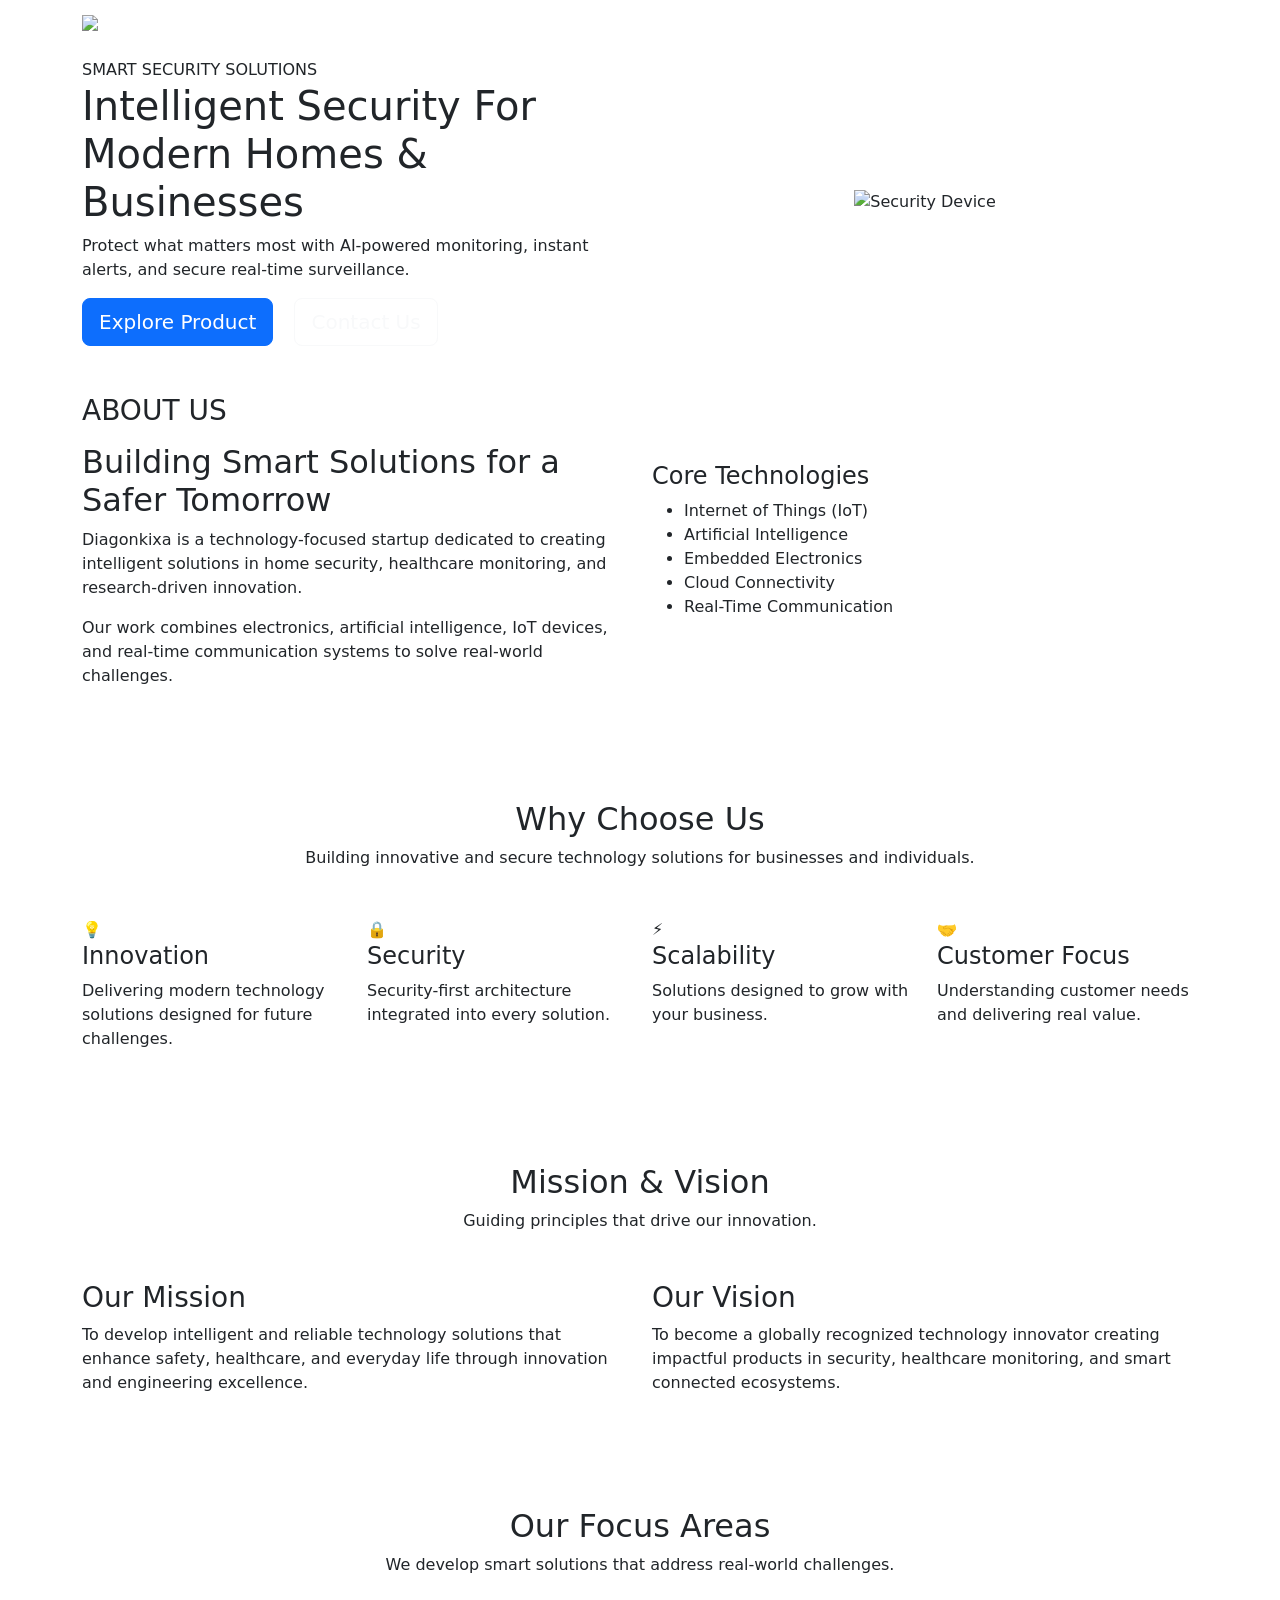
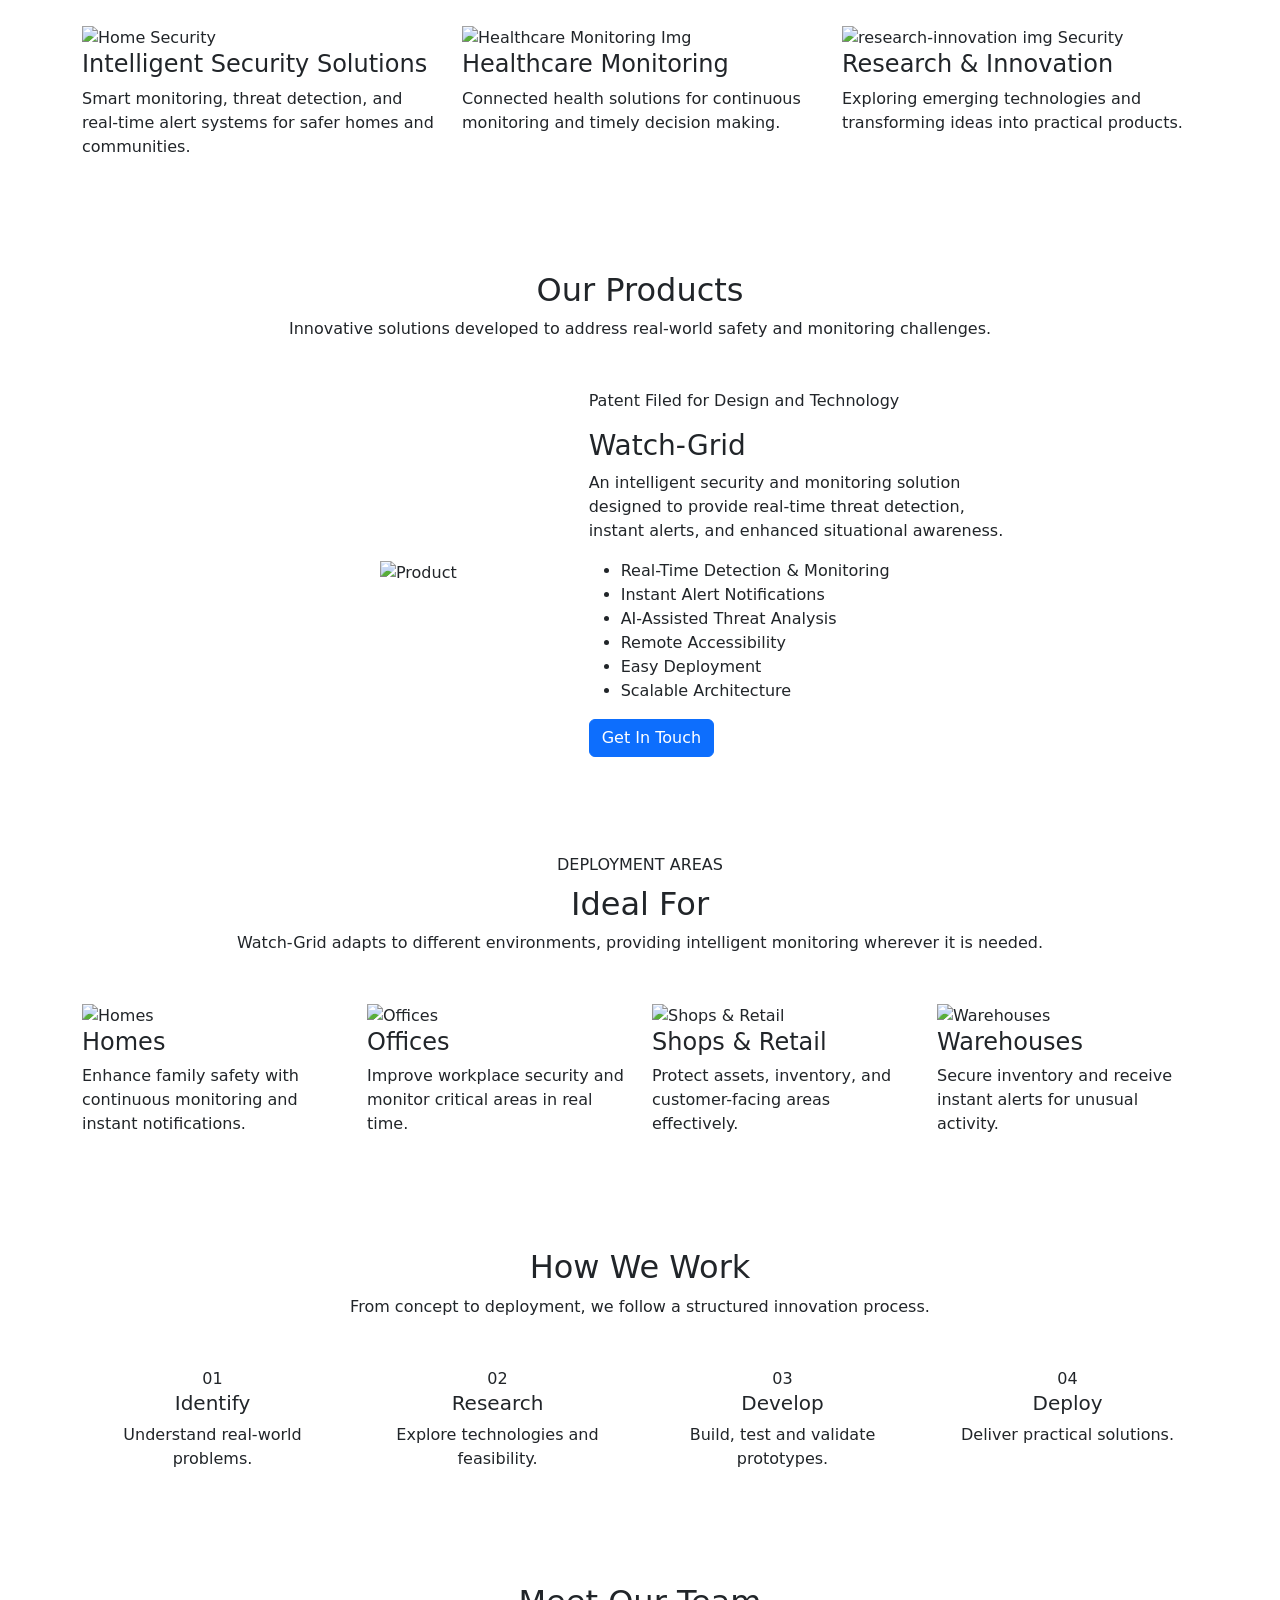
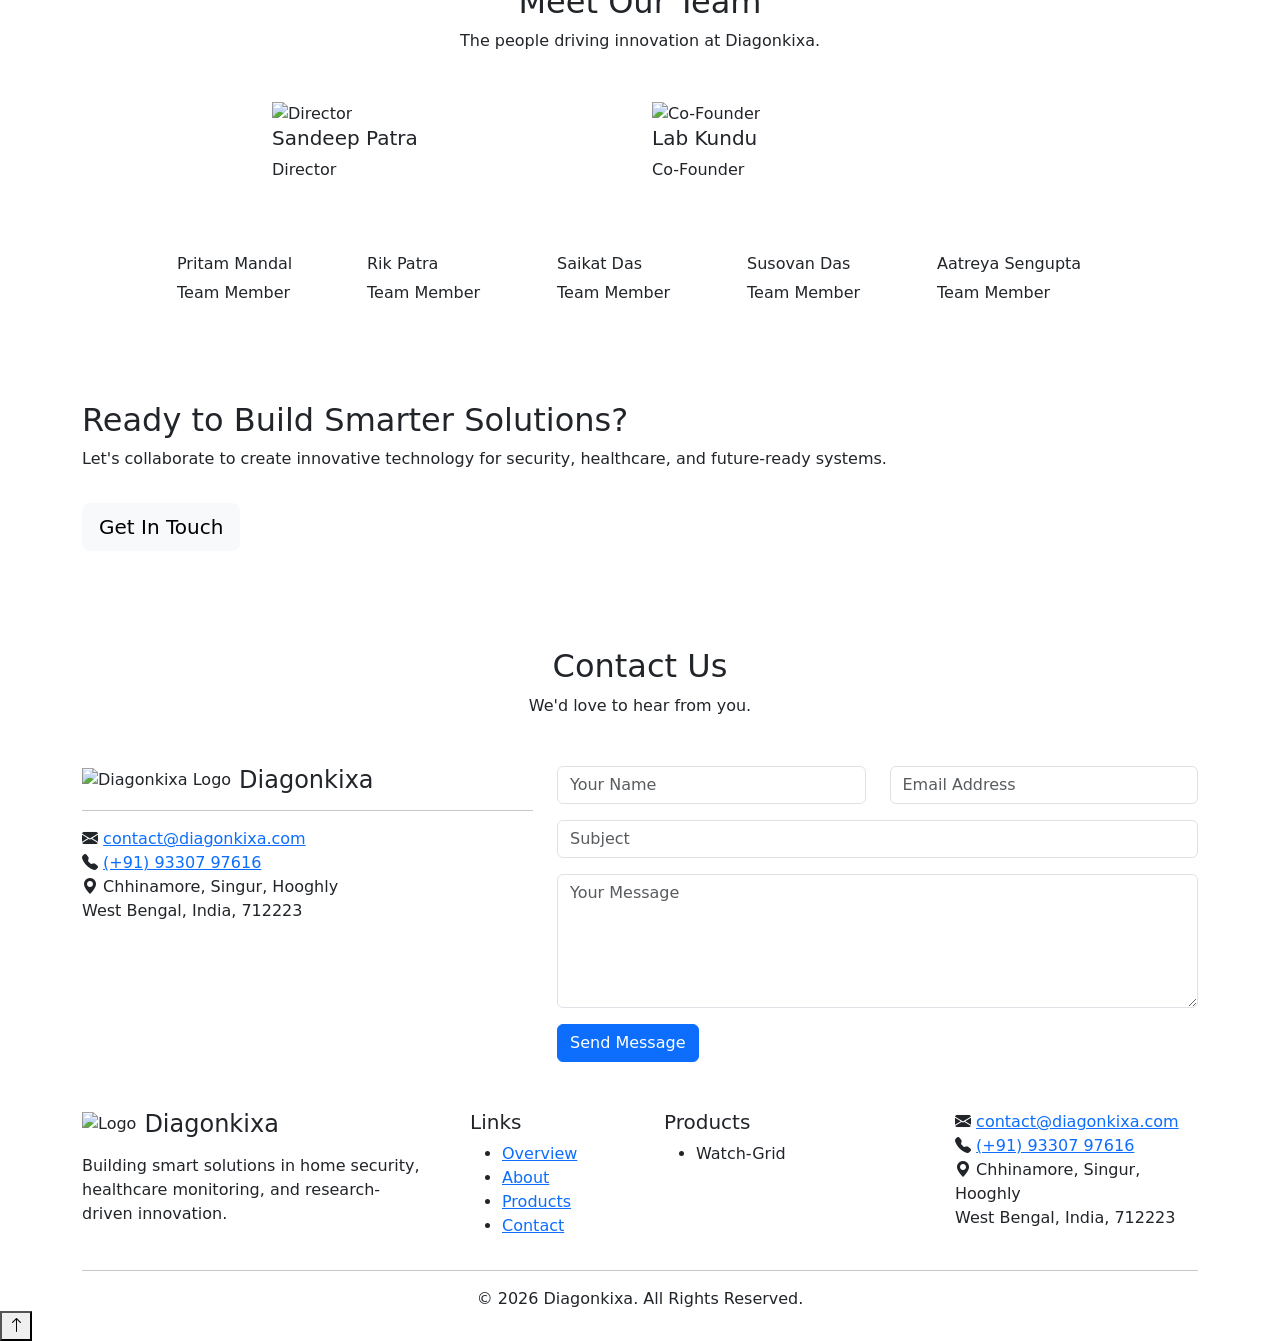
==== index.html @ 8d63cc84 "Add files via upload" ====
<!DOCTYPE html>
<html lang="en">
<head>
    <meta charset="UTF-8">
    <meta name="viewport" content="width=device-width, initial-scale=1.0">
    <title>Diagonkixa</title>
    <link rel="icon" type="image/png" href="/images/logo.png">

    <!-- Bootstrap -->
    <link href="https://cdn.jsdelivr.net/npm/bootstrap@5.3.8/dist/css/bootstrap.min.css" rel="stylesheet">
    
    <link href="https://fonts.googleapis.com/css2?family=Outfit:wght@500;700;800&display=swap" rel="stylesheet">

    <link rel="stylesheet"
      href="https://cdn.jsdelivr.net/npm/bootstrap-icons@1.11.3/font/bootstrap-icons.min.css">
    <!-- Custom CSS -->
    <link rel="stylesheet" href="css/style.css">
</head>
<body>

    <nav class="navbar navbar-expand-lg navbar-dark">
        <div class="container">

            <a class="navbar-brand d-flex align-items-center"
                href="#overview">

                <div class="logo-wrapper">

                    <img
                        src="images/logo.png"
                        alt="Diagonkixa Logo"
                        class="logo">

                </div>

                <h4 class="brand-logo mx-2 mb-0">
                    Diagonk<span class="brand-highlight">ixa</span>
                </h4>

            </a>

            <button
                class="navbar-toggler"
                type="button"
                data-bs-toggle="collapse"
                data-bs-target="#navbarNav">

                <span class="navbar-toggler-icon"></span>

            </button>

            <div class="collapse navbar-collapse" id="navbarNav">

                <ul class="navbar-nav ms-auto">

                    <li class="nav-item">
                        <a class="nav-link" href="#overview">Overview</a>
                    </li>

                    <li class="nav-item">
                        <a class="nav-link" href="#about">About Us</a>
                    </li>

                    <li class="nav-item">
                        <a class="nav-link" href="#products">Products</a>
                    </li>

                    <li class="nav-item">
                        <a class="nav-link" href="#contact-us">Contact</a>
                    </li>

                </ul>

            </div>

        </div>
    </nav>

    <section id="overview" class="hero-section">

        <div class="container">

            <div class="row align-items-center">

                <!-- Left Content -->

                <div class="col-lg-6">

                    <span class="hero-tag">
                        SMART SECURITY SOLUTIONS
                    </span>

                    <h1 class="hero-title">
                        Intelligent Security
                        For Modern Homes
                        & Businesses
                    </h1>

                    <p class="hero-description">
                        Protect what matters most with AI-powered
                        monitoring, instant alerts, and secure
                        real-time surveillance.
                    </p>

                    <div class="hero-buttons">

                        <a href="#products"
                        class="btn btn-primary btn-lg me-3">

                            Explore Product

                        </a>

                        <a href="#contact"
                        class="btn btn-outline-light btn-lg">
                            Contact Us
                        </a>

                    </div>

                </div>

                <!-- Right Content -->

                <div class="col-lg-6 text-center">

                    <img
                        src="images/hero-device.png"
                        alt="Security Device"
                        class="img-fluid hero-image">

                </div>

            </div>

        </div>

    </section>

    <section id="about" class="about-section py-5">

        <div class="container">

            <div class="row align-items-center">

                <div class="col-lg-6">

                    <h3 class="section-tag">
                        ABOUT US
                    </h3>

                    <h2 class="section-title mt-3">
                        Building Smart Solutions
                        for a Safer Tomorrow
                    </h2>

                    <p class="about-text">
                        Diagonkixa is a technology-focused startup
                        dedicated to creating intelligent solutions
                        in home security, healthcare monitoring,
                        and research-driven innovation.
                    </p>

                    <p class="about-text">
                        Our work combines electronics,
                        artificial intelligence,
                        IoT devices, and real-time communication
                        systems to solve real-world challenges.
                    </p>

                </div>

                <div class="col-lg-6">

                    <div class="about-card">

                        <h4>Core Technologies</h4>

                        <ul>

                            <li>Internet of Things (IoT)</li>

                            <li>Artificial Intelligence</li>

                            <li>Embedded Electronics</li>

                            <li>Cloud Connectivity</li>

                            <li>Real-Time Communication</li>

                        </ul>

                    </div>

                </div>

            </div>

        </div>

    </section>

    <section id="capabilities" class="features-section py-5">

        <div class="container">

            <div class="text-center mb-5">

                <h2 class="section-title">
                    Why Choose Us
                </h2>

                <p class="section-description">
                    Building innovative and secure technology solutions
                    for businesses and individuals.
                </p>

            </div>

            <div class="row g-4">

                <div class="col-md-6 col-lg-3">

                    <div class="feature-card">

                        <div class="feature-icon">
                            💡
                        </div>

                        <h4>Innovation</h4>

                        <p>
                            Delivering modern technology solutions
                            designed for future challenges.
                        </p>

                    </div>

                </div>

                <div class="col-md-6 col-lg-3">

                    <div class="feature-card">

                        <div class="feature-icon">
                            🔒
                        </div>

                        <h4>Security</h4>

                        <p>
                            Security-first architecture
                            integrated into every solution.
                        </p>

                    </div>

                </div>

                <div class="col-md-6 col-lg-3">

                    <div class="feature-card">

                        <div class="feature-icon">
                            ⚡
                        </div>

                        <h4>Scalability</h4>

                        <p>
                            Solutions designed to grow
                            with your business.
                        </p>

                    </div>

                </div>

                <div class="col-md-6 col-lg-3">

                    <div class="feature-card">

                        <div class="feature-icon">
                            🤝
                        </div>

                        <h4>Customer Focus</h4>

                        <p>
                            Understanding customer needs
                            and delivering real value.
                        </p>

                    </div>

                </div>

            </div>

        </div>

    </section>

    <section class="mission-section py-5">

        <div class="container">

            <div class="text-center mb-5">

                <h2 class="section-title">
                    Mission & Vision
                </h2>

                <p class="section-description">
                    Guiding principles that drive our innovation.
                </p>

            </div>

            <div class="row g-4">

                <!-- Mission -->

                <div class="col-lg-6">

                    <div class="mission-card">

                        <h3>Our Mission</h3>

                        <p>
                            To develop intelligent and reliable
                            technology solutions that enhance
                            safety, healthcare, and everyday life
                            through innovation and engineering
                            excellence.
                        </p>

                    </div>

                </div>

                <!-- Vision -->

                <div class="col-lg-6">

                    <div class="vision-card">

                        <h3>Our Vision</h3>

                        <p>
                            To become a globally recognized
                            technology innovator creating
                            impactful products in security,
                            healthcare monitoring, and smart
                            connected ecosystems.
                        </p>

                    </div>

                </div>

            </div>

        </div>

    </section>

    <section class="focus-section py-5">

        <div class="container">

            <div class="text-center mb-5">

                <h2 class="section-title">
                    Our Focus Areas
                </h2>

                <p class="section-description">
                    We develop smart solutions that address
                    real-world challenges.
                </p>

            </div>

            <div class="row g-4">

                <div class="col-md-4">

                    <div class="focus-card">

                        <img
                            src="images/focus/home-security.jpg"
                            alt="Home Security"
                            class="focus-image">

                        <h4>Intelligent Security Solutions</h4>

                        <p>
                            Smart monitoring, threat detection,
                            and real-time alert systems for
                            safer homes and communities.
                        </p>

                    </div>

                </div>

                <div class="col-md-4">

                    <div class="focus-card">

                        <img
                            src="images/focus/healthcare-monitoring.jpg"
                            alt="Healthcare Monitoring Img"
                            class="focus-image">

                        <h4>Healthcare Monitoring</h4>

                        <p>
                            Connected health solutions for
                            continuous monitoring and timely
                            decision making.
                        </p>

                    </div>

                </div>

                <div class="col-md-4">

                    <div class="focus-card">

                        <img
                            src="images/focus/research-innovation.jpg"
                            alt="research-innovation img Security"
                            class="focus-image">

                        <h4>Research & Innovation</h4>

                        <p>
                            Exploring emerging technologies
                            and transforming ideas into
                            practical products.
                        </p>

                    </div>

                </div>

            </div>

        </div>

    </section>

    <section id="products" class="products-section py-5">

        <div class="container">

            <div class="text-center mb-5">

                <h2 class="section-title">
                    Our Products
                </h2>

                <p class="section-description">
                    Innovative solutions developed to address
                    real-world safety and monitoring challenges.
                </p>

            </div>

            <div class="row justify-content-center">

                <div class="col-lg-8">

                    <div class="product-card">

                        <div class="row align-items-center">

                            <div class="col-md-5 text-center">

                                <img
                                    src="images/hero-device.png"
                                    class="img-fluid product-image"
                                    alt="Product">

                            </div>

                            <div class="col-md-7">

                                <span class="product-badge">
                                    Patent Filed for Design and Technology 
                                </span>

                                <h3 class="mt-3">
                                    Watch-Grid
                                </h3>

                                <p>
                                    An intelligent security and monitoring
                                    solution designed to provide real-time
                                    threat detection, instant alerts, and
                                    enhanced situational awareness.
                                </p>

                                <ul class="product-features">
                    
                                    <li>Real-Time Detection & Monitoring</li>
                    
                                    <li>Instant Alert Notifications</li>
                    
                                    <li>AI-Assisted Threat Analysis</li>
                    
                                    <li>Remote Accessibility</li>
                    
                                    <li>Easy Deployment</li>
                    
                                    <li>Scalable Architecture</li>
                    
                                </ul>

                                 <a href="#contact-us"
                                    class="btn btn-primary">
                                    Get In Touch
                                </a>

                            </div>

                        </div>

                    </div>

                </div>

            </div>


        </div>

    </section>

    <section id="ideal-for" class="ideal-section py-5">

        <div class="container">

            <div class="text-center mb-5">

                <span class="section-tag">
                    DEPLOYMENT AREAS
                </span>

                <h2 class="section-title mt-2">
                    Ideal For
                </h2>

                <p class="section-description">
                    Watch-Grid adapts to different environments,
                    providing intelligent monitoring wherever it is needed.
                </p>

            </div>

            <div class="row g-4">

                <div class="col-md-6 col-lg-3">

                    <div class="ideal-card">

                        <img
                            src="images/ideal/home.jpg"
                            alt="Homes"
                            class="ideal-image">

                        <h4>Homes</h4>

                        <p>
                            Enhance family safety with
                            continuous monitoring and
                            instant notifications.
                        </p>

                    </div>

                </div>

                <div class="col-md-6 col-lg-3">

                    <div class="ideal-card">

                         <img
                            src="images/ideal/office.jpg"
                            alt="Offices"
                            class="ideal-image">

                        <h4>Offices</h4>

                        <p>
                            Improve workplace security
                            and monitor critical areas
                            in real time.
                        </p>

                    </div>

                </div>

                <div class="col-md-6 col-lg-3">

                    <div class="ideal-card">

                         <img
                            src="images/ideal/shop-retail.jpg"
                            alt="Shops & Retail"
                            class="ideal-image">

                        <h4>Shops & Retail</h4>

                        <p>
                            Protect assets, inventory,
                            and customer-facing areas
                            effectively.
                        </p>

                    </div>

                </div>

                <div class="col-md-6 col-lg-3">

                    <div class="ideal-card">

                         <img
                            src="images/ideal/warehouse.jpg"
                            alt="Warehouses"
                            class="ideal-image">

                        <h4>Warehouses</h4>

                        <p>
                            Secure inventory and receive
                            instant alerts for unusual
                            activity.
                        </p>

                    </div>

                </div>

            </div>

        </div>

    </section>

    <section id="workflow" class="workflow-section py-5">

        <div class="container">

            <div class="text-center mb-5">

                <h2 class="section-title">
                    How We Work
                </h2>

                <p class="section-description">
                    From concept to deployment,
                    we follow a structured innovation process.
                </p>

            </div>

            <div class="row text-center g-4">

                <div class="col-md-3">

                    <div class="step-card">

                        <div class="step-number">
                            01
                        </div>

                        <h5>Identify</h5>

                        <p>
                            Understand real-world problems.
                        </p>

                    </div>

                </div>

                <div class="col-md-3">

                    <div class="step-card">

                        <div class="step-number">
                            02
                        </div>

                        <h5>Research</h5>

                        <p>
                            Explore technologies and feasibility.
                        </p>

                    </div>

                </div>

                <div class="col-md-3">

                    <div class="step-card">

                        <div class="step-number">
                            03
                        </div>

                        <h5>Develop</h5>

                        <p>
                            Build, test and validate prototypes.
                        </p>

                    </div>

                </div>

                <div class="col-md-3">

                    <div class="step-card">

                        <div class="step-number">
                            04
                        </div>

                        <h5>Deploy</h5>

                        <p>
                            Deliver practical solutions.
                        </p>

                    </div>

                </div>

            </div>

        </div>

    </section>

    <section id="contact" class="team-section py-5">

        <div class="container">

            <div class="text-center mb-5">

                <h2 class="section-title">
                    Meet Our Team
                </h2>

                <p class="section-description">
                    The people driving innovation at
                    Diagonkixa.
                </p>

            </div>

            <!-- Leadership -->

            <div class="row justify-content-center g-4 mb-5">

                <div class="col-md-6 col-lg-4">

                    <div class="team-card leadership">

                        <img src="images/team/director.jpg"
                            class="team-image"
                            alt="Director">

                        <h5>Sandeep Patra</h5>

                        <span class="team-role">
                            Director
                        </span>

                    </div>

                </div>

                <div class="col-md-6 col-lg-4">

                    <div class="team-card leadership">

                        <img src="images/team/cofounder.jpg"
                            class="team-image"
                            alt="Co-Founder">

                        <h5>Lab Kundu</h5>

                        <span class="team-role">
                            Co-Founder
                        </span>

                    </div>

                </div>

                <!-- <div class="col-md-6 col-lg-4">

                    <div class="team-card leadership">

                        <img src="images/team/advisor.jpg"
                            class="team-image"
                            alt="Advisor">

                        <h5>Dr. Ashis Kumar Dhara</h5>

                        <span class="team-role">
                            Advisor
                        </span>

                    </div>

                </div> -->

            </div>

            <!-- Team Members -->

            <div class="row g-4 justify-content-center">

                <div class="col-6 col-md-4 col-lg-2">
                    <div class="team-card">
                        <img src="images/team/member1.jpg"
                            class="team-image"
                            alt="">
                        <h6>Pritam Mandal</h6>
                        <span class="team-role">
                            Team Member
                        </span>
                    </div>
                </div>

                <div class="col-6 col-md-4 col-lg-2">
                    <div class="team-card">
                        <img src="images/team/member2.jpg"
                            class="team-image"
                            alt="">
                        <h6>Rik Patra</h6>
                        <span class="team-role">
                            Team Member
                        </span>
                    </div>
                </div>

                <div class="col-6 col-md-4 col-lg-2">
                    <div class="team-card">
                        <img src="images/team/member3.jpg"
                            class="team-image"
                            alt="">
                        <h6>Saikat Das</h6>
                        <span class="team-role">
                            Team Member
                        </span>
                    </div>
                </div>

                <div class="col-6 col-md-4 col-lg-2">
                    <div class="team-card">
                        <img src="images/team/member4.jpg"
                            class="team-image"
                            alt="">
                        <h6>Susovan Das</h6>
                        <span class="team-role">
                            Team Member
                        </span>
                    </div>
                </div>

                <div class="col-6 col-md-4 col-lg-2">
                    <div class="team-card">
                        <img src="images/team/member5.jpg"
                            class="team-image"
                            alt="">
                        <h6>Aatreya Sengupta</h6>
                        <span class="team-role">
                            Team Member
                        </span>
                    </div>
                </div>

            </div>

        </div>

    </section>

    <section class="cta-section py-5">

        <div class="container">

            <div class="cta-box">

                <h2>
                    Ready to Build Smarter Solutions?
                </h2>

                <p>
                    Let's collaborate to create innovative
                    technology for security, healthcare,
                    and future-ready systems.
                </p>

                <a href="#contact-us"
                class="btn btn-light btn-lg mt-3">

                    Get In Touch

                </a>

            </div>

        </div>

    </section>

    <section id="contact-us" class="contact-section py-5">

        <div class="container">

            <div class="text-center mb-5">

                <h2 class="section-title">
                    Contact Us
                </h2>

                <p class="section-description">
                    We'd love to hear from you.
                </p>

            </div>

            <div class="row g-4">

                <!-- Contact Info -->

                <div class="col-lg-5">

                    <div class="contact-card">
                        <div class="navbar-brand d-flex align-items-center">
                            <div class="logo-wrapper">
                                <img
                                    src="images/logo.png"
                                    alt="Diagonkixa Logo"
                                    class="logo"> 
                            </div>
                            <h4 class="brand-logo mx-2 mb-0">
                                Diagonk<span class="brand-highlight">ixa</span>
                            </h4>
                        
                        </div>

                        <hr>

                       <div class="contact-item">
                            <i class="bi bi-envelope-fill"></i>
                            <span>
                                <a href="mailto:contact@diagonkixa.com">
                                    contact@diagonkixa.com
                                </a>
                            </span>
                        </div>

                        <div class="contact-item">
                            <i class="bi bi-telephone-fill"></i>
                            <span>
                                <a href="tel:+919330797616">
                                    (+91) 93307 97616
                                </a>
                            </span>
                        </div>

                        <div class="contact-item">
                            <i class="bi bi-geo-alt-fill"></i>
                            <span>
                                Chhinamore, Singur, Hooghly<br>
                                West Bengal, India, 712223
                            </span>
                        </div>

                    </div>

                </div>

                <!-- Contact Form -->

                <div class="col-lg-7">

                    <div class="contact-card">

                        <form action="https://api.web3forms.com/submit" method="POST">
                            <input type="hidden" name="access_key" value="e351c9cd-4431-4731-ba60-d21269a68922">
                            <div class="row">

                                <div class="col-md-6 mb-3">

                                    <input
                                        type="text"
                                        class="form-control"
                                        placeholder="Your Name"
                                        name="name">
                                        

                                </div>

                                <div class="col-md-6 mb-3">

                                    <input
                                        type="email"
                                        class="form-control"
                                        placeholder="Email Address"
                                        name="email">

                                </div>

                            </div>

                            <div class="mb-3">

                                <input
                                    type="text"
                                    class="form-control"
                                    placeholder="Subject"
                                    name="subject">

                            </div>

                            <div class="mb-3">

                                <textarea
                                    rows="5"
                                    class="form-control"
                                    placeholder="Your Message"
                                    name="message"></textarea>

                            </div>

                            <button
                                class="btn btn-primary"
                                type="submit">

                                Send Message

                            </button>

                        </form>

                    </div>

                </div>

            </div>

        </div>

    </section>

    <footer class="footer">

        <div class="container">

            <div class="row gy-4 gx-5">

                <!-- Company -->

                <div class="col-lg-4">

                    <div class="d-flex align-items-center mb-3">

                        <div class="logo-wrapper">

                            <img src="images/logo.png"
                                class="logo"
                                alt="Logo">

                        </div>

                        <h4 class="brand-logo mx-2 mb-0">
                            Diagonk<span class="brand-highlight">ixa</span>
                        </h4>

                    </div>

                    <p>
                        Building smart solutions in
                        home security, healthcare
                        monitoring, and research-driven
                        innovation.
                    </p>

                </div>

                <!-- Quick Links -->

                <div class="col-6 col-md-4 col-lg-2">

                    <h5>Links</h5>

                    <ul class="footer-links">

                        <li><a href="#overview">Overview</a></li>
                        <li><a href="#about">About</a></li>
                        <li><a href="#products">Products</a></li>
                        <li><a href="#contact-us">Contact</a></li>

                    </ul>

                </div>

                <!-- Product -->

                <div class="col-6 col-md-4 col-lg-3">

                    <h5>Products</h5>

                    <ul class="footer-links">

                        <li>Watch-Grid</li>

                    </ul>

                </div>

                <!-- Contact -->

                <div class="col-md-4 col-lg-3">

                    <div class="contact-item">
                        <i class="bi bi-envelope-fill"></i>
                        <span>
                            <a href="mailto:contact@diagonkixa.com">
                                contact@diagonkixa.com
                            </a>
                        </span>
                    </div>

                    <div class="contact-item">
                        <i class="bi bi-telephone-fill"></i>
                        <span>
                            <a href="tel:+919330797616">
                                (+91) 93307 97616
                            </a>
                        </span>
                    </div>

                    <div class="contact-item">
                        <i class="bi bi-geo-alt-fill"></i>
                        <span>
                            Chhinamore, Singur, Hooghly<br>
                            West Bengal, India, 712223
                        </span>
                    </div>

                </div>

            </div>

            <hr class="footer-divider">

            <div class="text-center">

                <p class="mb-0">
                    © 2026 Diagonkixa. All Rights Reserved.
                </p>

            </div>

        </div>

    </footer>

    <button id="backToTop" class="back-to-top">

        <i class="bi bi-arrow-up"></i>

    </button>


    <!-- Bootstrap JS -->
    <script src="https://cdn.jsdelivr.net/npm/bootstrap@5.3.8/dist/js/bootstrap.bundle.min.js"></script>

    <!-- Custom JS -->
    <script src="js/script.js"></script>

</body>
</html>
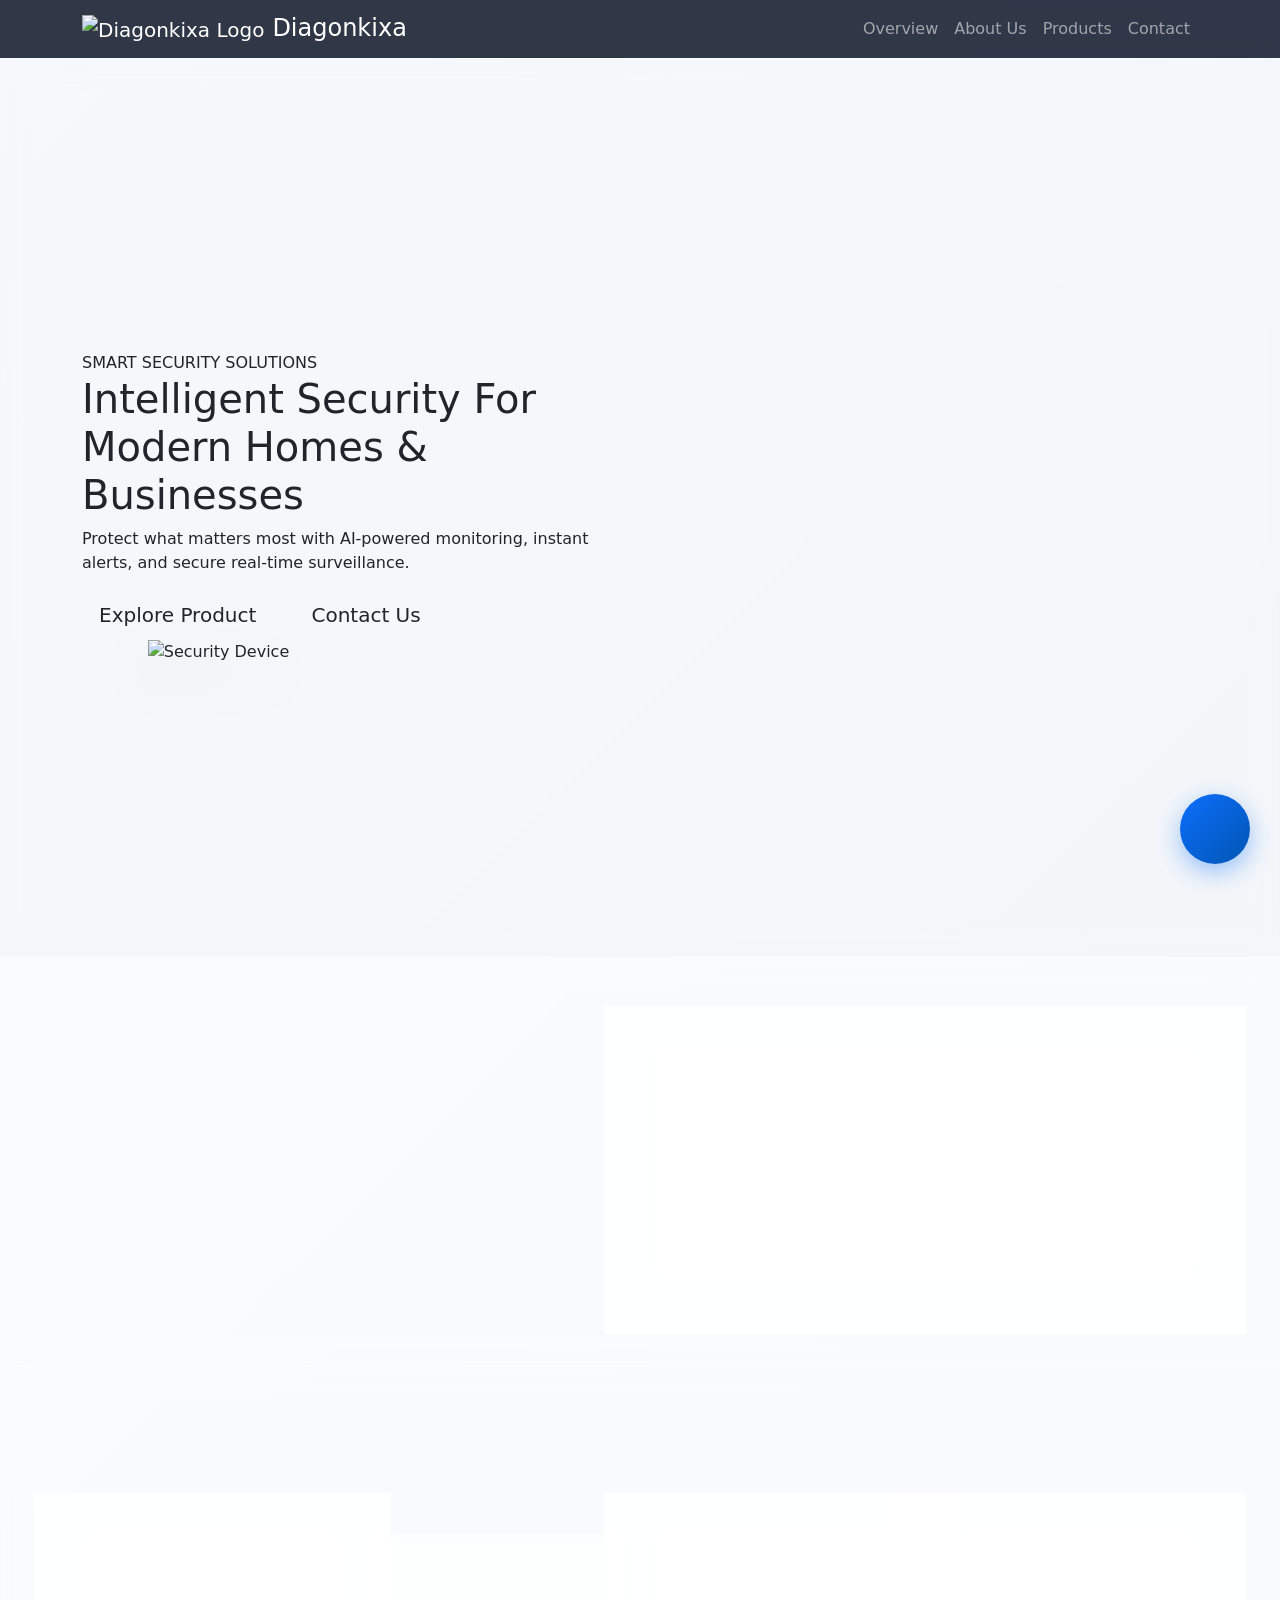
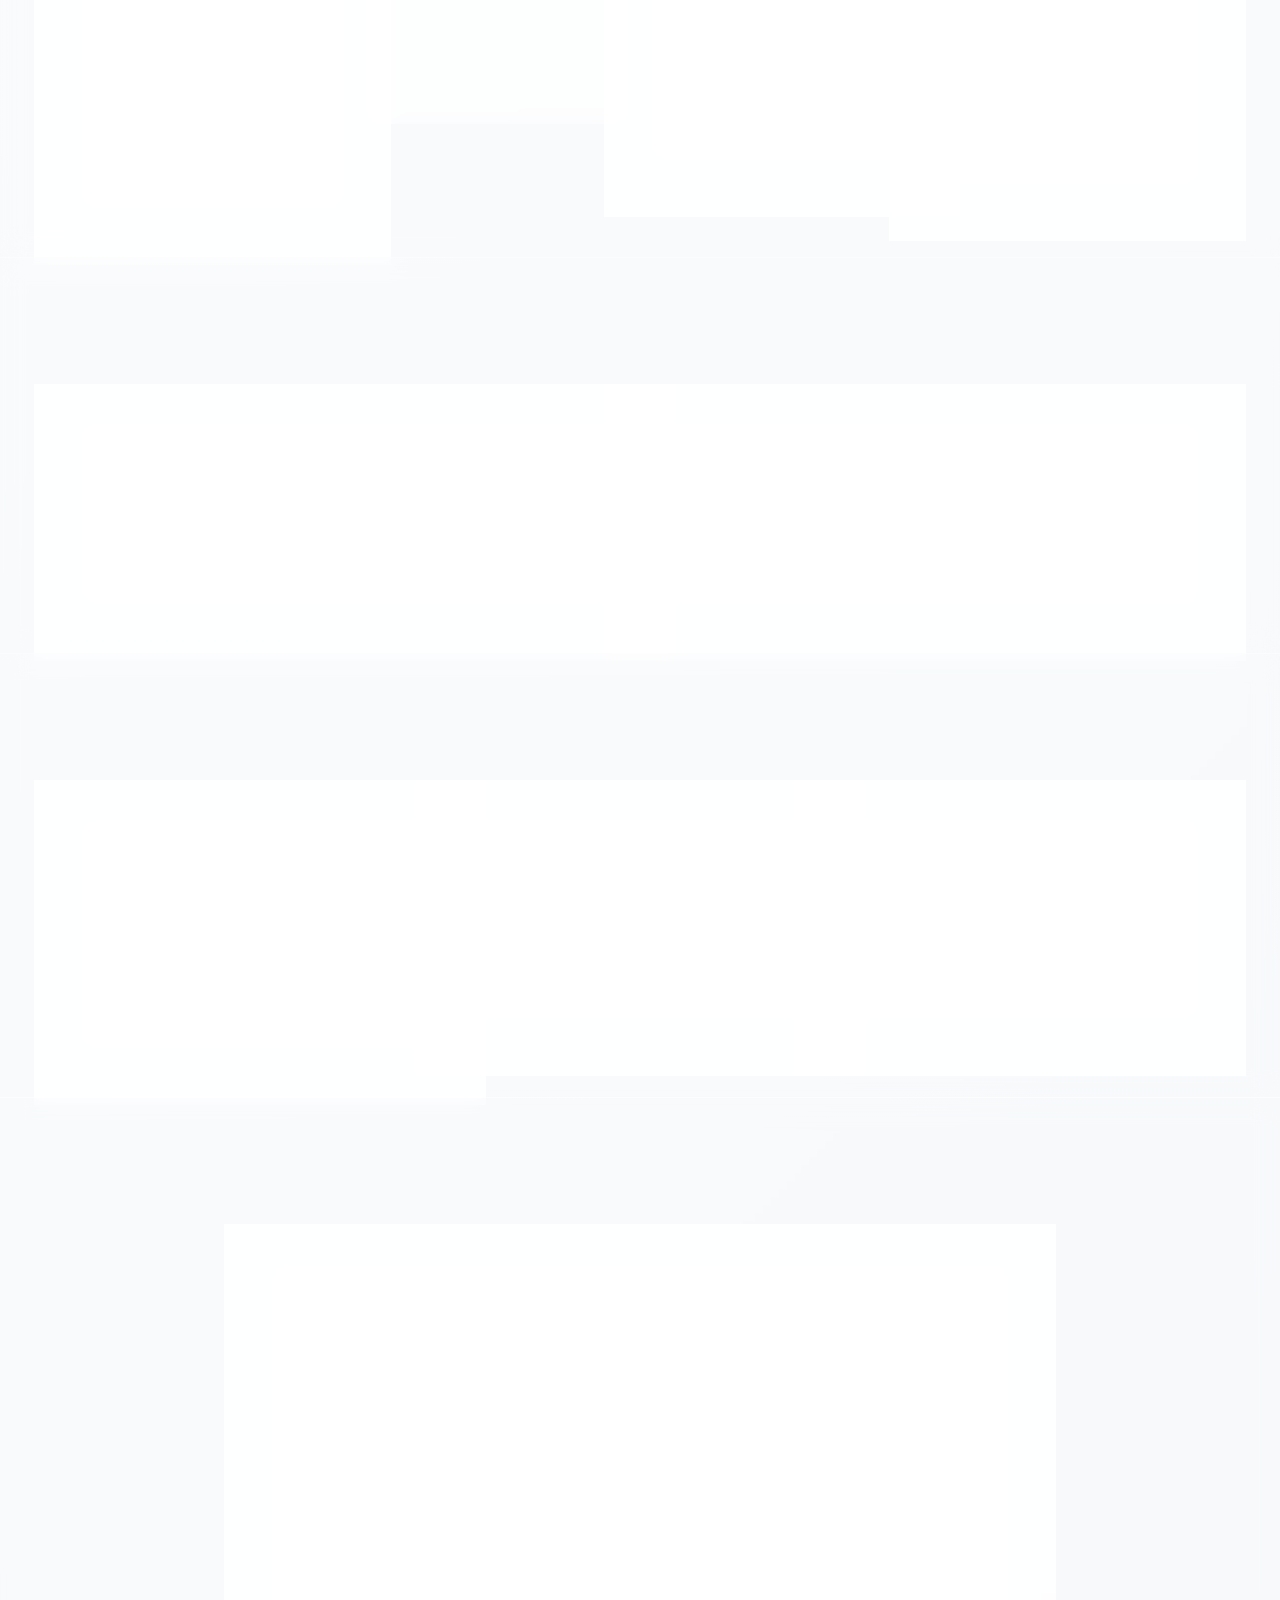
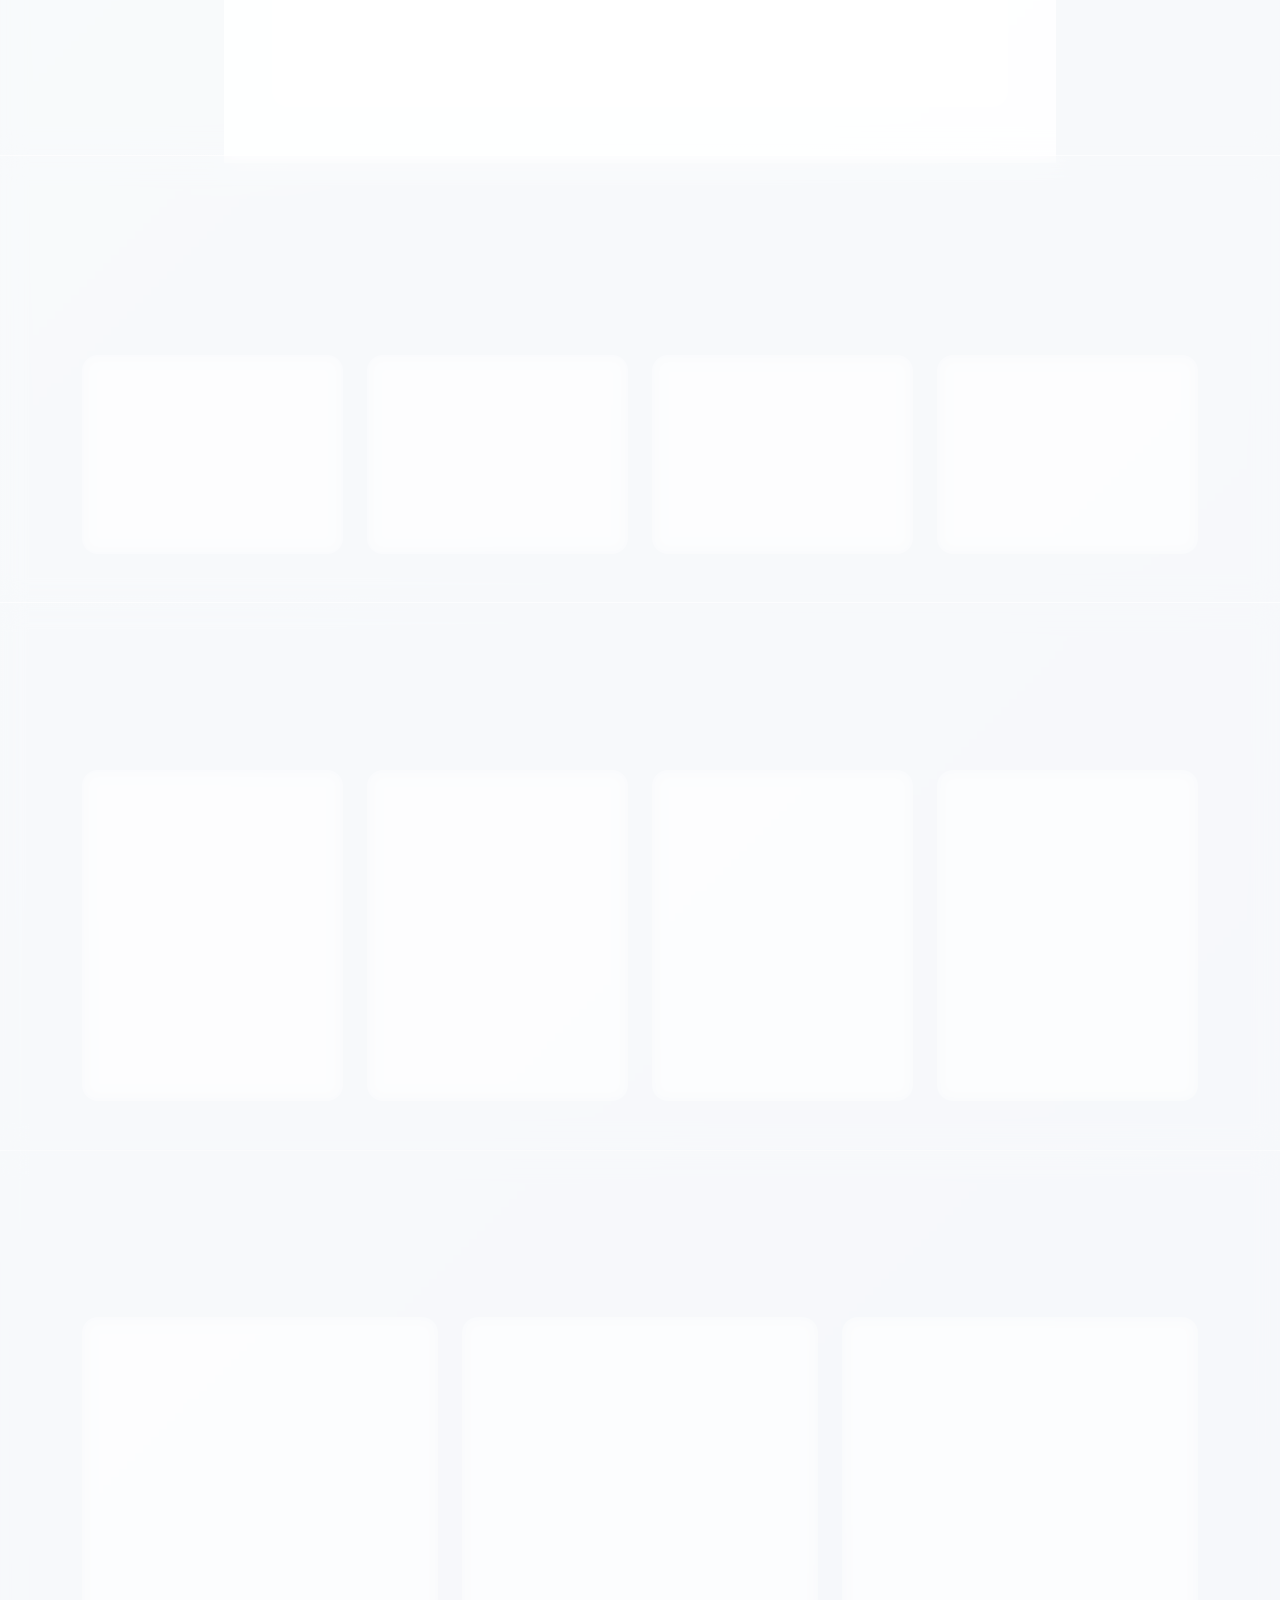
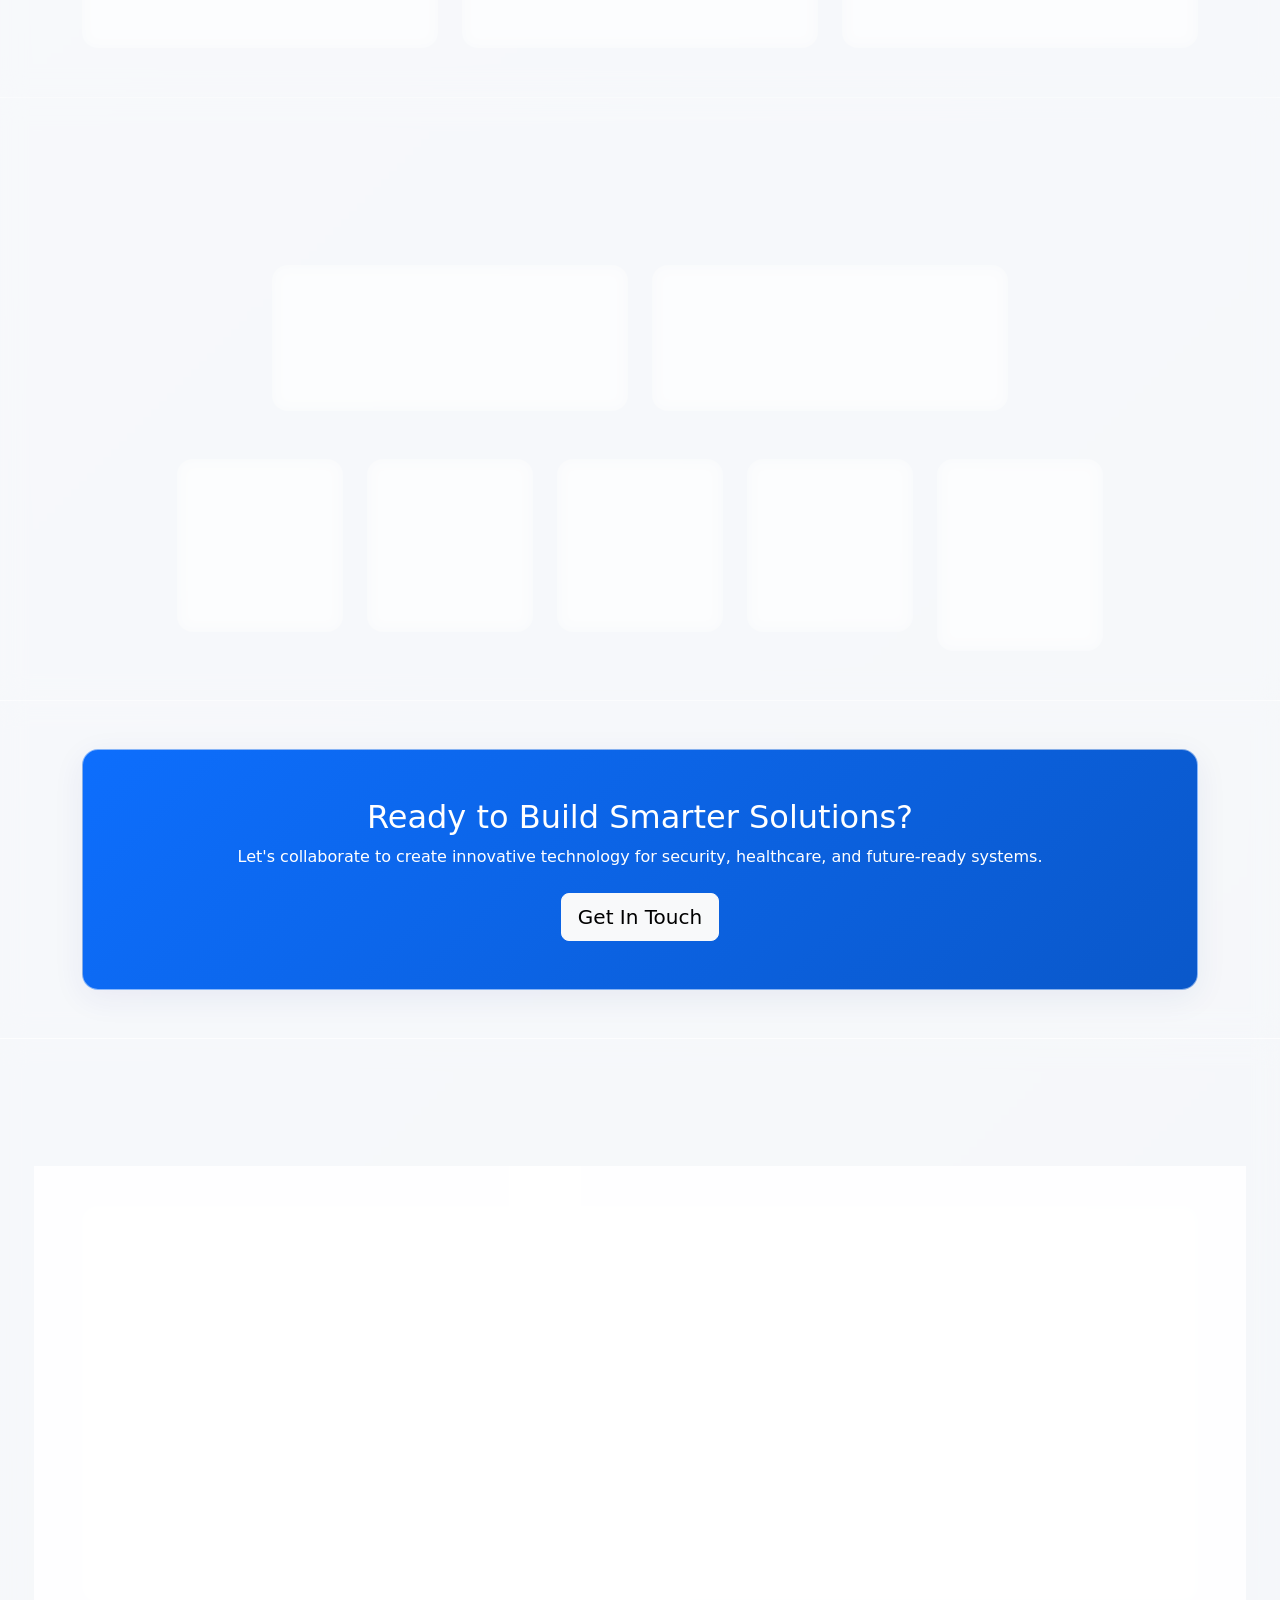
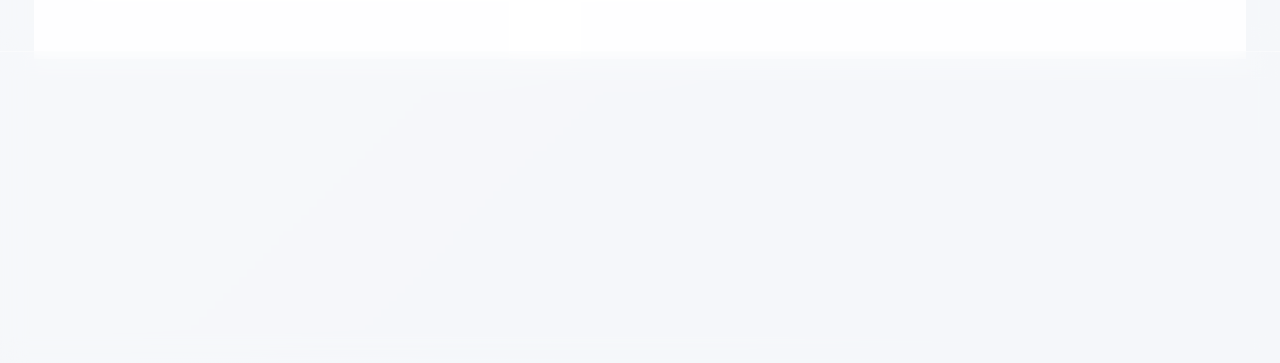
==== commit e3ef37fd: "Update print statement from 'Hello' to 'Goodbye'" ====
--- a/index.html
+++ b/index.html
@@ -7,30 +7,392 @@
     <link rel="icon" type="image/png" href="/images/logo.png">
 
     <!-- Bootstrap -->
-    <link href="https://cdn.jsdelivr.net/npm/bootstrap@5.3.8/dist/css/bootstrap.min.css" rel="stylesheet">
+    <link href="https://cdn.jsdelivr.net/npm/bootstrap@5.3.3/dist/css/bootstrap.min.css" rel="stylesheet">
+    <link href="https://fonts.googleapis.com/css2?family=Outfit:wght@500;700;800&display=swap" rel="stylesheet">
+    <link rel="stylesheet" href="https://cdn.jsdelivr.net/npm/bootstrap-icons@1.11.3/font/bootstrap-icons.min.css">
     
-    <link href="https://fonts.googleapis.com/css2?family=Outfit:wght@500;700;800&display=swap" rel="stylesheet">
-
-    <link rel="stylesheet"
-      href="https://cdn.jsdelivr.net/npm/bootstrap-icons@1.11.3/font/bootstrap-icons.min.css">
+    <!-- Three.js for 3D Background Robot -->
+    <script src="https://cdnjs.cloudflare.com/ajax/libs/three.js/r128/three.min.js"></script>
+
     <!-- Custom CSS -->
-    <link rel="stylesheet" href="css/style.css">
+    <link rel="stylesheet" href="css/style2.css">
+
+    <!-- Background Robot & Glassmorphism Styles -->
+    <style>
+        body {
+            background: linear-gradient(135deg, #f0f4f8 0%, #e2e8f0 100%);
+            overflow-x: hidden;
+            position: relative;
+        }
+
+        #bg-robot-canvas {
+            position: fixed;
+            top: 0;
+            left: 0;
+            width: 100vw;
+            height: 100vh;
+            z-index: 0;
+            pointer-events: none;
+        }
+
+        section, .footer {
+            position: relative;
+            z-index: 1;
+            background: rgba(255, 255, 255, 0.65);
+            backdrop-filter: blur(12px);
+            -webkit-backdrop-filter: blur(12px);
+            border-top: 1px solid rgba(255, 255, 255, 0.3);
+            border-bottom: 1px solid rgba(255, 255, 255, 0.3);
+        }
+
+        .hero-section {
+            background: rgba(255, 255, 255, 0.4);
+            min-height: 100vh;
+            display: flex;
+            align-items: center;
+        }
+
+        .about-card, .feature-card, .mission-card, .vision-card, 
+        .focus-card, .product-card, .ideal-card, .step-card, 
+        .team-card, .contact-card, .cta-box {
+            background: rgba(255, 255, 255, 0.85);
+            backdrop-filter: blur(8px);
+            border: 1px solid rgba(255, 255, 255, 0.5);
+            box-shadow: 0 8px 32px rgba(31, 38, 135, 0.07);
+            transition: transform 0.3s ease, box-shadow 0.3s ease;
+        }
+
+        .feature-card:hover, .ideal-card:hover, .team-card:hover {
+            transform: translateY(-5px);
+            box-shadow: 0 12px 40px rgba(13, 110, 253, 0.15);
+        }
+
+        .navbar {
+            background: rgba(15, 23, 42, 0.85) !important;
+            backdrop-filter: blur(10px);
+            position: relative;
+            z-index: 10;
+        }
+
+        .back-to-top {
+            position: fixed;
+            bottom: 30px;
+            left: 30px;
+            z-index: 100;
+            width: 50px;
+            height: 50px;
+            border-radius: 50%;
+            background: #0d6efd;
+            color: white;
+            border: none;
+            display: flex;
+            align-items: center;
+            justify-content: center;
+            font-size: 20px;
+            cursor: pointer;
+            box-shadow: 0 4px 15px rgba(13, 110, 253, 0.4);
+            opacity: 0;
+            transition: opacity 0.3s, transform 0.3s;
+        }
+
+        .back-to-top.visible {
+            opacity: 1;
+        }
+
+        .back-to-top:hover {
+            transform: translateY(-3px);
+        }
+
+        /* ========================================== */
+        /* PROFESSIONAL AI CHATBOT WIDGET */
+        /* ========================================== */
+        .ai-chatbot-widget {
+            position: fixed;
+            bottom: 30px;
+            right: 30px;
+            z-index: 9999;
+            font-family: 'Outfit', sans-serif;
+        }
+
+        .chatbot-toggle-btn {
+            width: 70px;
+            height: 70px;
+            border-radius: 50%;
+            background: linear-gradient(135deg, #0d6efd, #0056b3);
+            border: none;
+            cursor: pointer;
+            box-shadow: 0 8px 25px rgba(13, 110, 253, 0.4);
+            transition: all 0.3s cubic-bezier(0.175, 0.885, 0.32, 1.275);
+            position: relative;
+            overflow: hidden;
+            animation: floatBtn 3s ease-in-out infinite;
+        }
+
+        @keyframes floatBtn {
+            0%, 100% { transform: translateY(0); }
+            50% { transform: translateY(-10px); }
+        }
+
+        .chatbot-toggle-btn:hover {
+            animation: none;
+            transform: scale(1.1) rotate(-5deg);
+            box-shadow: 0 12px 35px rgba(13, 110, 253, 0.6);
+        }
+
+        .chatbot-toggle-btn canvas {
+            width: 100%;
+            height: 100%;
+        }
+
+        .chatbot-window {
+            position: absolute;
+            bottom: 85px;
+            right: 0;
+            width: 400px;
+            height: 600px;
+            max-height: calc(100vh - 120px);
+            background: rgba(255, 255, 255, 0.98);
+            backdrop-filter: blur(20px);
+            border-radius: 24px;
+            box-shadow: 0 25px 60px rgba(0, 0, 0, 0.2);
+            display: flex;
+            flex-direction: column;
+            overflow: hidden;
+            opacity: 0;
+            transform: translateY(20px) scale(0.95);
+            pointer-events: none;
+            transition: all 0.4s cubic-bezier(0.175, 0.885, 0.32, 1.275);
+            border: 1px solid rgba(255, 255, 255, 0.8);
+        }
+
+        .chatbot-window.active {
+            opacity: 1;
+            transform: translateY(0) scale(1);
+            pointer-events: all;
+        }
+
+        .chatbot-header {
+            background: white;
+            padding: 0;
+            display: flex;
+            flex-direction: column;
+            align-items: center;
+            position: relative;
+            flex-shrink: 0;
+        }
+
+        .chatbot-robot-display {
+            width: 100%;
+            height: 180px;
+            position: relative;
+            background: white;
+            overflow: hidden;
+            flex-shrink: 0;
+        }
+
+        .chatbot-robot-display canvas {
+            width: 100%;
+            height: 100%;
+            display: block;
+        }
+
+        .chatbot-header-info {
+            display: flex;
+            align-items: center;
+            gap: 12px;
+            padding: 0 20px 10px;
+            width: 100%;
+            justify-content: center;
+            min-height: 0;
+        }
+
+        .chatbot-messages {
+            flex: 1;
+            padding: 20px;
+            overflow-y: auto;
+            display: flex;
+            flex-direction: column;
+            gap: 12px;
+            background: #f8f9fa;
+            min-height: 0;
+        }
+
+        .chatbot-messages::-webkit-scrollbar {
+            width: 6px;
+        }
+
+        .chatbot-messages::-webkit-scrollbar-thumb {
+            background: #ddd;
+            border-radius: 3px;
+        }
+
+        .message {
+            max-width: 85%;
+            padding: 12px 16px;
+            border-radius: 18px;
+            font-size: 14px;
+            line-height: 1.5;
+            animation: msgIn 0.3s ease;
+        }
+
+        @keyframes msgIn {
+            from { opacity: 0; transform: translateY(10px); }
+            to { opacity: 1; transform: translateY(0); }
+        }
+
+        .bot-message {
+            align-self: flex-start;
+            background: white;
+            color: #333;
+            border-bottom-left-radius: 4px;
+            box-shadow: 0 2px 8px rgba(0,0,0,0.05);
+        }
+
+        .user-message {
+            align-self: flex-end;
+            background: linear-gradient(135deg, #0d6efd, #0056b3);
+            color: white;
+            border-bottom-right-radius: 4px;
+        }
+
+        .faq-buttons {
+            display: flex;
+            flex-wrap: wrap;
+            gap: 8px;
+            padding: 10px 20px;
+            background: #f8f9fa;
+            flex-shrink: 0;
+        }
+
+        .faq-btn {
+            padding: 8px 14px;
+            background: white;
+            border: 1px solid #0d6efd;
+            color: #0d6efd;
+            border-radius: 20px;
+            font-size: 12px;
+            cursor: pointer;
+            transition: all 0.2s;
+            font-weight: 500;
+        }
+
+        .faq-btn:hover {
+            background: #0d6efd;
+            color: white;
+            transform: translateY(-2px);
+        }
+
+        .chatbot-input-area {
+            padding: 15px;
+            background: white;
+            border-top: 1px solid #eee;
+            display: flex;
+            gap: 10px;
+            flex-shrink: 0;
+        }
+
+        .chatbot-input-area input {
+            flex: 1;
+            padding: 12px 16px;
+            border: 2px solid #e0e0e0;
+            border-radius: 25px;
+            outline: none;
+            font-size: 14px;
+            transition: border-color 0.2s;
+        }
+
+        .chatbot-input-area input:focus {
+            border-color: #0d6efd;
+        }
+
+        .chatbot-input-area button {
+            width: 45px;
+            height: 45px;
+            border-radius: 50%;
+            background: linear-gradient(135deg, #0d6efd, #0056b3);
+            border: none;
+            color: white;
+            font-size: 18px;
+            cursor: pointer;
+            transition: transform 0.2s;
+        }
+
+        .chatbot-input-area button:hover {
+            transform: scale(1.1);
+        }
+
+        .typing-indicator {
+            display: flex;
+            gap: 5px;
+            padding: 12px 16px;
+            background: white;
+            border-radius: 18px;
+            border-bottom-left-radius: 4px;
+            align-self: flex-start;
+        }
+
+        .typing-dot {
+            width: 8px;
+            height: 8px;
+            background: #0d6efd;
+            border-radius: 50%;
+            animation: typingBounce 1.4s infinite ease-in-out both;
+        }
+
+        .typing-dot:nth-child(1) { animation-delay: -0.32s; }
+        .typing-dot:nth-child(2) { animation-delay: -0.16s; }
+
+        @keyframes typingBounce {
+            0%, 80%, 100% { transform: scale(0); }
+            40% { transform: scale(1); }
+        }
+
+        .chatbot-close {
+            position: absolute;
+            top: 10px;
+            right: 10px;
+            background: rgba(0, 0, 0, 0.08);
+            border: none;
+            color: #333;
+            width: 32px;
+            height: 32px;
+            border-radius: 50%;
+            cursor: pointer;
+            font-size: 18px;
+            transition: background 0.2s;
+            z-index: 10;
+            display: flex;
+            align-items: center;
+            justify-content: center;
+        }
+
+        .chatbot-close:hover {
+            background: rgba(0, 0, 0, 0.15);
+        }
+
+        @media (max-width: 480px) {
+            .chatbot-window {
+                width: calc(100vw - 40px);
+                height: calc(100vh - 140px);
+                right: -10px;
+                bottom: 90px;
+            }
+        }
+    </style>
 </head>
 <body>
 
+    <canvas id="bg-robot-canvas"></canvas>
+
     <nav class="navbar navbar-expand-lg navbar-dark">
         <div class="container">
-
             <a class="navbar-brand d-flex align-items-center"
-                href="#overview">
-
+             href="#overview">
                 <div class="logo-wrapper">
 
-                    <img
-                        src="images/logo.png"
-                        alt="Diagonkixa Logo"
-                        class="logo">
-
+                    <img src="images/logo.png"
+                     alt="Diagonkixa Logo" 
+                     class="logo">
                 </div>
 
                 <h4 class="brand-logo mx-2 mb-0">
@@ -39,1160 +401,1114 @@
 
             </a>
 
-            <button
-                class="navbar-toggler"
-                type="button"
-                data-bs-toggle="collapse"
-                data-bs-target="#navbarNav">
+            <button 
+            class="navbar-toggler"
+             type="button" 
+             data-bs-toggle="collapse"
+              data-bs-target="#navbarNav">
 
                 <span class="navbar-toggler-icon"></span>
-
             </button>
 
             <div class="collapse navbar-collapse" id="navbarNav">
-
                 <ul class="navbar-nav ms-auto">
-
-                    <li class="nav-item">
-                        <a class="nav-link" href="#overview">Overview</a>
-                    </li>
-
-                    <li class="nav-item">
-                        <a class="nav-link" href="#about">About Us</a>
-                    </li>
-
-                    <li class="nav-item">
-                        <a class="nav-link" href="#products">Products</a>
-                    </li>
-
-                    <li class="nav-item">
-                        <a class="nav-link" href="#contact-us">Contact</a>
-                    </li>
-
+                    <li class="nav-item"><a class="nav-link" href="#overview">Overview</a></li>
+                    <li class="nav-item"><a class="nav-link" href="#about">About Us</a></li>
+                    <li class="nav-item"><a class="nav-link" href="#products">Products</a></li>
+                    <li class="nav-item"><a class="nav-link" href="#contact-us">Contact</a></li>
                 </ul>
-
-            </div>
-
+            </div>
         </div>
     </nav>
 
     <section id="overview" class="hero-section">
-
         <div class="container">
-
             <div class="row align-items-center">
-
-                <!-- Left Content -->
-
                 <div class="col-lg-6">
-
-                    <span class="hero-tag">
-                        SMART SECURITY SOLUTIONS
-                    </span>
-
-                    <h1 class="hero-title">
-                        Intelligent Security
-                        For Modern Homes
-                        & Businesses
-                    </h1>
-
-                    <p class="hero-description">
-                        Protect what matters most with AI-powered
-                        monitoring, instant alerts, and secure
-                        real-time surveillance.
-                    </p>
-
+                    <span class="hero-tag">SMART SECURITY SOLUTIONS</span>
+                    <h1 class="hero-title">Intelligent Security For Modern Homes & Businesses</h1>
+                    <p class="hero-description">Protect what matters most with AI-powered monitoring, instant alerts, and secure real-time surveillance.</p>
                     <div class="hero-buttons">
 
-                        <a href="#products"
-                        class="btn btn-primary btn-lg me-3">
-
-                            Explore Product
-
-                        </a>
-
-                        <a href="#contact"
-                        class="btn btn-outline-light btn-lg">
-                            Contact Us
-                        </a>
-
-                    </div>
-
-                </div>
-
-                <!-- Right Content -->
-
+                  <!-- Change background and border color directly -->
+                   <a href="#products" class="btn btn-custom-primary btn-lg me-3">Explore Product</a>
+<a href="#contact-us" class="btn btn-custom-outline btn-lg">Contact Us</a>
+
+
+                </div>
                 <div class="col-lg-6 text-center">
-
-                    <img
-                        src="images/hero-device.png"
-                        alt="Security Device"
-                        class="img-fluid hero-image">
-
-                </div>
-
-            </div>
-
-        </div>
-
+                    <img src="images/hero-device.png" alt="Security Device" class="img-fluid hero-image" style="filter: drop-shadow(0 20px 30px rgba(0,0,0,0.15));">
+                </div>
+            </div>
+        </div>
     </section>
 
     <section id="about" class="about-section py-5">
-
         <div class="container">
-
             <div class="row align-items-center">
-
                 <div class="col-lg-6">
-
-                    <h3 class="section-tag">
-                        ABOUT US
-                    </h3>
-
-                    <h2 class="section-title mt-3">
-                        Building Smart Solutions
-                        for a Safer Tomorrow
-                    </h2>
-
-                    <p class="about-text">
-                        Diagonkixa is a technology-focused startup
-                        dedicated to creating intelligent solutions
-                        in home security, healthcare monitoring,
-                        and research-driven innovation.
-                    </p>
-
-                    <p class="about-text">
-                        Our work combines electronics,
-                        artificial intelligence,
-                        IoT devices, and real-time communication
-                        systems to solve real-world challenges.
-                    </p>
-
-                </div>
-
+                    <h3 class="section-tag">ABOUT US</h3>
+                    <h2 class="section-title mt-3">Building Smart Solutions for a Safer Tomorrow</h2>
+                    <p class="about-text">Diagonkixa is a technology-focused startup dedicated to creating intelligent solutions in home security, healthcare monitoring, and research-driven innovation.</p>
+                    <p class="about-text">Our work combines electronics, artificial intelligence, IoT devices, and real-time communication systems to solve real-world challenges.</p>
+                </div>
                 <div class="col-lg-6">
-
-                    <div class="about-card">
-
+                    <div class="about-card p-4 rounded-4">
                         <h4>Core Technologies</h4>
-
-                        <ul>
-
+                        <ul class="mt-3">
                             <li>Internet of Things (IoT)</li>
-
                             <li>Artificial Intelligence</li>
-
                             <li>Embedded Electronics</li>
-
                             <li>Cloud Connectivity</li>
-
                             <li>Real-Time Communication</li>
-
                         </ul>
-
-                    </div>
-
-                </div>
-
-            </div>
-
-        </div>
-
+                    </div>
+                </div>
+            </div>
+        </div>
     </section>
 
     <section id="capabilities" class="features-section py-5">
-
         <div class="container">
-
             <div class="text-center mb-5">
-
-                <h2 class="section-title">
-                    Why Choose Us
-                </h2>
-
-                <p class="section-description">
-                    Building innovative and secure technology solutions
-                    for businesses and individuals.
-                </p>
-
-            </div>
-
+                <h2 class="section-title">Why Choose Us</h2>
+                <p class="section-description">Building innovative and secure technology solutions for businesses and individuals.</p>
+            </div>
             <div class="row g-4">
-
                 <div class="col-md-6 col-lg-3">
-
-                    <div class="feature-card">
-
-                        <div class="feature-icon">
-                            💡
+                    <div class="feature-card p-4 rounded-4 text-center">
+                        <div class="feature-icon mb-3" style="font-size: 2.5rem;">💡</div>
+                        <h4>Innovation</h4>
+                        <p>Delivering modern technology solutions designed for future challenges.</p>
+                    </div>
+                </div>
+                <div class="col-md-6 col-lg-3">
+                    <div class="feature-card p-4 rounded-4 text-center">
+                        <div class="feature-icon mb-3" style="font-size: 2.5rem;"></div>
+                        <h4>Security</h4>
+                        <p>Security-first architecture integrated into every solution.</p>
+                    </div>
+                </div>
+                <div class="col-md-6 col-lg-3">
+                    <div class="feature-card p-4 rounded-4 text-center">
+                        <div class="feature-icon mb-3" style="font-size: 2.5rem;">⚡</div>
+                        <h4>Scalability</h4>
+                        <p>Solutions designed to grow with your business.</p>
+                    </div>
+                </div>
+                <div class="col-md-6 col-lg-3">
+                    <div class="feature-card p-4 rounded-4 text-center">
+                        <div class="feature-icon mb-3" style="font-size: 2.5rem;">🤝</div>
+                        <h4>Customer Focus</h4>
+                        <p>Understanding customer needs and delivering real value.</p>
+                    </div>
+                </div>
+            </div>
+        </div>
+    </section>
+
+    <section class="mission-section py-5">
+        <div class="container">
+            <div class="text-center mb-5">
+                <h2 class="section-title">Mission & Vision</h2>
+                <p class="section-description">Guiding principles that drive our innovation.</p>
+            </div>
+            <div class="row g-4">
+                <div class="col-lg-6">
+                    <div class="mission-card p-4 rounded-4 h-100">
+                        <h3>Our Mission</h3>
+                        <p>To develop intelligent and reliable technology solutions that enhance safety, healthcare, and everyday life through innovation and engineering excellence.</p>
+                    </div>
+                </div>
+                <div class="col-lg-6">
+                    <div class="vision-card p-4 rounded-4 h-100">
+                        <h3>Our Vision</h3>
+                        <p>To become a globally recognized technology innovator creating impactful products in security, healthcare monitoring, and smart connected ecosystems.</p>
+                    </div>
+                </div>
+            </div>
+        </div>
+    </section>
+
+    <section class="focus-section py-5">
+        <div class="container">
+            <div class="text-center mb-5">
+                <h2 class="section-title">Our Focus Areas</h2>
+                <p class="section-description">We develop smart solutions that address real-world challenges.</p>
+            </div>
+            <div class="row g-4">
+                <div class="col-md-4">
+                    <div class="focus-card rounded-4 overflow-hidden">
+                        <img src="images/focus/home-security.jpg" alt="Home Security" class="focus-image w-100" style="height: 200px; object-fit: cover;">
+                        <div class="p-4">
+                            <h4>Intelligent Security Solutions</h4>
+                            <p>Smart monitoring, threat detection, and real-time alert systems for safer homes and communities.</p>
                         </div>
-
-                        <h4>Innovation</h4>
-
-                        <p>
-                            Delivering modern technology solutions
-                            designed for future challenges.
-                        </p>
-
-                    </div>
-
-                </div>
-
+                    </div>
+                </div>
+                <div class="col-md-4">
+                    <div class="focus-card rounded-4 overflow-hidden">
+                        <img src="images/focus/healthcare-monitoring.jpg" alt="Healthcare Monitoring Img" class="focus-image w-100" style="height: 200px; object-fit: cover;">
+                        <div class="p-4">
+                            <h4>Healthcare Monitoring</h4>
+                            <p>Connected health solutions for continuous monitoring and timely decision making.</p>
+                        </div>
+                    </div>
+                </div>
+                <div class="col-md-4">
+                    <div class="focus-card rounded-4 overflow-hidden">
+                        <img src="images/focus/research-innovation.jpg" alt="research-innovation img Security" class="focus-image w-100" style="height: 200px; object-fit: cover;">
+                        <div class="p-4">
+                            <h4>Research & Innovation</h4>
+                            <p>Exploring emerging technologies and transforming ideas into practical products.</p>
+                        </div>
+                    </div>
+                </div>
+            </div>
+        </div>
+    </section>
+
+    <section id="products" class="products-section py-5">
+        <div class="container">
+            <div class="text-center mb-5">
+                <h2 class="section-title">Our Products</h2>
+                <p class="section-description">Innovative solutions developed to address real-world safety and monitoring challenges.</p>
+            </div>
+            <div class="row justify-content-center">
+                <div class="col-lg-8">
+                    <div class="product-card p-4 rounded-4">
+                        <div class="row align-items-center">
+                            <div class="col-md-5 text-center">
+                                <img src="images/hero-device.png" class="img-fluid product-image" alt="Product">
+                            </div>
+                            <div class="col-md-7">
+                                <span class="product-badge bg-primary text-white px-3 py-1 rounded-pill">Patent Filed for Design and Technology</span>
+                                <h3 class="mt-3">Watch-Grid</h3>
+                                <p>An intelligent security and monitoring solution designed to provide real-time threat detection, instant alerts, and enhanced situational awareness.</p>
+                                <ul class="product-features">
+                                    <li>Real-Time Detection & Monitoring</li>
+                                    <li>Instant Alert Notifications</li>
+                                    <li>AI-Assisted Threat Analysis</li>
+                                    <li>Remote Accessibility</li>
+                                    <li>Easy Deployment</li>
+                                    <li>Scalable Architecture</li>
+                                </ul>
+                                <a href="#contact-us" class="btn btn-primary">Get In Touch</a>
+                            </div>
+                        </div>
+                    </div>
+                </div>
+            </div>
+        </div>
+    </section>
+
+    <section id="ideal-for" class="ideal-section py-5">
+        <div class="container">
+            <div class="text-center mb-5">
+                <span class="section-tag">DEPLOYMENT AREAS</span>
+                <h2 class="section-title mt-2">Ideal For</h2>
+                <p class="section-description">Watch-Grid adapts to different environments, providing intelligent monitoring wherever it is needed.</p>
+            </div>
+            <div class="row g-4">
                 <div class="col-md-6 col-lg-3">
-
-                    <div class="feature-card">
-
-                        <div class="feature-icon">
-                            🔒
-                        </div>
-
-                        <h4>Security</h4>
-
-                        <p>
-                            Security-first architecture
-                            integrated into every solution.
-                        </p>
-
-                    </div>
-
-                </div>
-
+                    <div class="ideal-card p-3 rounded-4 text-center">
+                        <img src="images/ideal/home.jpg" alt="Homes" class="ideal-image rounded-3 mb-3 w-100" style="height: 150px; object-fit: cover;">
+                        <h4>Homes</h4>
+                        <p>Enhance family safety with continuous monitoring and instant notifications.</p>
+                    </div>
+                </div>
                 <div class="col-md-6 col-lg-3">
-
-                    <div class="feature-card">
-
-                        <div class="feature-icon">
-                            ⚡
-                        </div>
-
-                        <h4>Scalability</h4>
-
-                        <p>
-                            Solutions designed to grow
-                            with your business.
-                        </p>
-
-                    </div>
-
-                </div>
-
+                    <div class="ideal-card p-3 rounded-4 text-center">
+                        <img src="images/ideal/office.jpg" alt="Offices" class="ideal-image rounded-3 mb-3 w-100" style="height: 150px; object-fit: cover;">
+                        <h4>Offices</h4>
+                        <p>Improve workplace security and monitor critical areas in real time.</p>
+                    </div>
+                </div>
                 <div class="col-md-6 col-lg-3">
-
-                    <div class="feature-card">
-
-                        <div class="feature-icon">
-                            🤝
-                        </div>
-
-                        <h4>Customer Focus</h4>
-
-                        <p>
-                            Understanding customer needs
-                            and delivering real value.
-                        </p>
-
-                    </div>
-
-                </div>
-
-            </div>
-
-        </div>
-
+                    <div class="ideal-card p-3 rounded-4 text-center">
+                        <img src="images/ideal/shop-retail.jpg" alt="Shops & Retail" class="ideal-image rounded-3 mb-3 w-100" style="height: 150px; object-fit: cover;">
+                        <h4>Shops & Retail</h4>
+                        <p>Protect assets, inventory, and customer-facing areas effectively.</p>
+                    </div>
+                </div>
+                <div class="col-md-6 col-lg-3">
+                    <div class="ideal-card p-3 rounded-4 text-center">
+                        <img src="images/ideal/warehouse.jpg" alt="Warehouses" class="ideal-image rounded-3 mb-3 w-100" style="height: 150px; object-fit: cover;">
+                        <h4>Warehouses</h4>
+                        <p>Secure inventory and receive instant alerts for unusual activity.</p>
+                    </div>
+                </div>
+            </div>
+        </div>
     </section>
 
-    <section class="mission-section py-5">
-
+    <section id="workflow" class="workflow-section py-5">
         <div class="container">
-
             <div class="text-center mb-5">
-
-                <h2 class="section-title">
-                    Mission & Vision
-                </h2>
-
-                <p class="section-description">
-                    Guiding principles that drive our innovation.
-                </p>
-
-            </div>
-
+                <h2 class="section-title">How We Work</h2>
+                <p class="section-description">From concept to deployment, we follow a structured innovation process.</p>
+            </div>
+    <style>
+    /* 1. Make all cards the exact same height */
+    .step-card {
+        height: 100%; 
+        display: flex;
+        flex-direction: column;
+        align-items: center;
+        text-align: center;
+    }
+    
+    /* 2. Create a fixed-size "slot" for the images */
+    .img-box {
+        height: 120px; /* Fixed height for all images */
+        width: 100%;
+        display: flex;
+        justify-content: center;
+        align-items: center;
+        margin-bottom: 15px;
+    }
+
+    /* 3. Force the image to fit inside the slot without stretching */
+    .img-box img {
+        max-height: 100%;
+        max-width: 100%;
+        object-fit: contain; 
+    }
+
+    /* 4. Push the paragraph text to the bottom evenly */
+    .step-card p {
+        margin-top: auto;
+        margin-bottom: 0;
+    }
+</style>
+
+<div class="row text-center g-4 justify-content-center">
+    
+    <!-- CARD 01: Changed to col-md-6 col-lg-3 for uniform sizing -->
+    <div class="col-md-6 col-lg-3">
+        <div class="step-card p-4 rounded-4 bg-white shadow-sm h-100">
+            <div class="step-number bg-primary text-white rounded-circle d-inline-flex align-items-center justify-content-center mb-3" style="width: 50px; height: 50px; font-weight: bold;">01</div>
+           
+            <div class="img-box">
+                <img src="images/ideal/skull_1.png" alt="Identify image">
+            </div>
+             
+            <h5>Identify</h5>
+            <p>Understand real-world problems.</p>
+        </div>
+    </div>
+
+    <!-- CARD 02 -->
+    <div class="col-md-6 col-lg-3">
+        <div class="step-card p-4 rounded-4 bg-white shadow-sm h-100">
+            <div class="step-number bg-primary text-white rounded-circle d-inline-flex align-items-center justify-content-center mb-3" style="width: 50px; height: 50px; font-weight: bold;">02</div>
+           
+            <div class="img-box">
+                <img src="images/ideal/Skull.jpg" alt="Research image">
+            </div>
+             
+            <h5>Research</h5>
+            <p>Explore technologies and feasibility.</p>
+        </div>
+    </div>
+
+    <!-- CARD 03 -->
+    <div class="col-md-6 col-lg-3">
+        <div class="step-card p-4 rounded-4 bg-white shadow-sm h-100">
+            <div class="step-number bg-primary text-white rounded-circle d-inline-flex align-items-center justify-content-center mb-3" style="width: 50px; height: 50px; font-weight: bold;">03</div>
+            
+            <div class="img-box">
+                <img src="images/ideal/segmented_vessels.png" alt="Develop image">
+            </div>
+             
+            <h5>Develop</h5>
+            <p>Build, test and validate prototypes.</p>
+        </div>
+    </div>
+
+    <!-- CARD 04 -->
+    <div class="col-md-6 col-lg-3">
+        <div class="step-card p-4 rounded-4 bg-white shadow-sm h-100">
+            <div class="step-number bg-primary text-white rounded-circle d-inline-flex align-items-center justify-content-center mb-3" style="width: 50px; height: 50px; font-weight: bold;">04</div>
+            
+            <div class="img-box">
+                <img src="images/ideal/fig3 (1).jpg" alt="Deploy image">
+            </div>
+            
+            <h5>Deploy</h5>
+            <p>Deliver practical solutions.</p>
+        </div>
+    </div>
+</div>
+</div>
+</section>
+
+
+
+<section id="workflow" class="workflow-section py-5">
+    <div class="container">
+        <div class="text-center mb-5">
+            <h2 class="section-title">Our Work</h2>
+            <p class="section-description">Here's what we've been working on.</p>
+        </div>
+
+        <!-- ONE ROW FOR ALL CARDS -->
+        <div class="row g-4 justify-content-center">
+
+            <!-- CARD 01 -->
+            <div class="col-12 col-md-4">
+                <div class="step-card p-4 rounded-4 bg-white shadow-sm h-100 text-center">
+                    <div class="step-number bg-primary text-white rounded-circle d-inline-flex align-items-center justify-content-center mb-3" style="width: 50px; height: 50px; font-weight: bold;">01</div>
+
+                    <div class="img-box">
+                        <img src="images/ideal/blandaltmanplot.jpeg" alt="Bland-Altman plot" class="img-fluid">
+                    </div>
+
+                    <h5>XGBoost</h5>
+                    <p>Bland-Altman Plot</p>
+                </div>
+            </div>
+
+            <!-- CARD 02 -->
+            <div class="col-12 col-md-4">
+                <div class="step-card p-4 rounded-4 bg-white shadow-sm h-100 text-center">
+                    <div class="step-number bg-primary text-white rounded-circle d-inline-flex align-items-center justify-content-center mb-3" style="width: 50px; height: 50px; font-weight: bold;">02</div>
+
+                    <div class="img-box">
+                        <img src="images/ideal/patient number vs haemoglobin.jpeg" alt="Patient number vs haemoglobin" class="img-fluid">
+                    </div>
+
+                    <h5>Patient data visualization</h5>
+                    <p>Patient number vs haemoglobin levels</p>
+                </div>
+            </div>
+
+            <!-- CARD 03 -->
+            <div class="col-12 col-md-4">
+                <div class="step-card p-4 rounded-4 bg-white shadow-sm h-100 text-center">
+                    <div class="step-number bg-primary text-white rounded-circle d-inline-flex align-items-center justify-content-center mb-3" style="width: 50px; height: 50px; font-weight: bold;">03</div>
+
+                    <div class="img-box">
+                        <img src="images/ideal/boxloss.jpeg" alt="Box plot" class="img-fluid">
+                    </div>
+
+                    <h5>Box Plot</h5>
+                    <p>Visualizing data distribution</p>
+                </div>
+            </div>
+
+        </div><!-- /row -->
+    </div><!-- /container -->
+</section>
+
+
+
+    <section id="contact" class="team-section py-5">
+        <div class="container">
+            <div class="text-center mb-5">
+                <h2 class="section-title">Meet Our Team</h2>
+                <p class="section-description">The people driving innovation at Diagonkixa.</p>
+            </div>
+            <div class="row justify-content-center g-4 mb-5">
+                <div class="col-md-6 col-lg-4">
+                    <div class="team-card leadership p-4 rounded-4 text-center">
+                        <img src="images/team/director.jpg" class="team-image rounded-circle mb-3" alt="Director" style="width: 120px; height: 120px; object-fit: cover;">
+                        <h5>Sandeep Patra</h5>
+                        <span class="team-role text-primary">Director</span>
+                    </div>
+                </div>
+                <div class="col-md-6 col-lg-4">
+                    <div class="team-card leadership p-4 rounded-4 text-center">
+                        <img src="images/team/cofounder.jpg" class="team-image rounded-circle mb-3" alt="Co-Founder" style="width: 120px; height: 120px; object-fit: cover;">
+                        <h5>Lab Kundu</h5>
+                        <span class="team-role text-primary">Co-Founder</span>
+                    </div>
+                </div>
+            </div>
+            <div class="row g-4 justify-content-center">
+                <div class="col-6 col-md-4 col-lg-2">
+                    <div class="team-card p-3 rounded-4 text-center">
+                        <img src="images/team/member1.jpg" class="team-image rounded-circle mb-2" alt="" style="width: 80px; height: 80px; object-fit: cover;">
+                        <h6>Pritam Mandal</h6>
+                        <span class="team-role text-muted small">Team Member</span>
+                    </div>
+                </div>
+                <div class="col-6 col-md-4 col-lg-2">
+                    <div class="team-card p-3 rounded-4 text-center">
+                        <img src="images/team/member2.jpg" class="team-image rounded-circle mb-2" alt="" style="width: 80px; height: 80px; object-fit: cover;">
+                        <h6>Rik Patra</h6>
+                        <span class="team-role text-muted small">Team Member</span>
+                    </div>
+                </div>
+                <div class="col-6 col-md-4 col-lg-2">
+                    <div class="team-card p-3 rounded-4 text-center">
+                        <img src="images/team/member3.jpg" class="team-image rounded-circle mb-2" alt="" style="width: 80px; height: 80px; object-fit: cover;">
+                        <h6>Saikat Das</h6>
+                        <span class="team-role text-muted small">Team Member</span>
+                    </div>
+                </div>
+                <div class="col-6 col-md-4 col-lg-2">
+                    <div class="team-card p-3 rounded-4 text-center">
+                        <img src="images/team/member4.jpg" class="team-image rounded-circle mb-2" alt="" style="width: 80px; height: 80px; object-fit: cover;">
+                        <h6>Susovan Das</h6>
+                        <span class="team-role text-muted small">Team Member</span>
+                    </div>
+                </div>
+                <div class="col-6 col-md-4 col-lg-2">
+                    <div class="team-card p-3 rounded-4 text-center">
+                        <img src="images/team/member5.jpg" class="team-image rounded-circle mb-2" alt="" style="width: 80px; height: 80px; object-fit: cover;">
+                        <h6>Aatreya Sengupta</h6>
+                        <span class="team-role text-muted small">Team Member</span>
+                    </div>
+                </div>
+            </div>
+        </div>
+    </section>
+
+    <section class="cta-section py-5">
+        <div class="container">
+            <div class="cta-box p-5 rounded-4 text-center" style="background: linear-gradient(135deg, #0d6efd, #0a58ca); color: white;">
+                <h2>Ready to Build Smarter Solutions?</h2>
+                <p class="mb-4">Let's collaborate to create innovative technology for security, healthcare, and future-ready systems.</p>
+                <a href="#contact-us" class="btn btn-light btn-lg">Get In Touch</a>
+            </div>
+        </div>
+    </section>
+
+    <section id="contact-us" class="contact-section py-5">
+        <div class="container">
+            <div class="text-center mb-5">
+                <h2 class="section-title">Contact Us</h2>
+                <p class="section-description">We'd love to hear from you.</p>
+            </div>
             <div class="row g-4">
 
-                <!-- Mission -->
-
-                <div class="col-lg-6">
-
-                    <div class="mission-card">
-
-                        <h3>Our Mission</h3>
-
-                        <p>
-                            To develop intelligent and reliable
-                            technology solutions that enhance
-                            safety, healthcare, and everyday life
-                            through innovation and engineering
-                            excellence.
-                        </p>
-
-                    </div>
-
-                </div>
-
-                <!-- Vision -->
-
-                <div class="col-lg-6">
-
-                    <div class="vision-card">
-
-                        <h3>Our Vision</h3>
-
-                        <p>
-                            To become a globally recognized
-                            technology innovator creating
-                            impactful products in security,
-                            healthcare monitoring, and smart
-                            connected ecosystems.
-                        </p>
-
-                    </div>
-
-                </div>
-
-            </div>
-
-        </div>
-
-    </section>
-
-    <section class="focus-section py-5">
-
-        <div class="container">
-
-            <div class="text-center mb-5">
-
-                <h2 class="section-title">
-                    Our Focus Areas
-                </h2>
-
-                <p class="section-description">
-                    We develop smart solutions that address
-                    real-world challenges.
-                </p>
-
-            </div>
-
-            <div class="row g-4">
-
-                <div class="col-md-4">
-
-                    <div class="focus-card">
-
-                        <img
-                            src="images/focus/home-security.jpg"
-                            alt="Home Security"
-                            class="focus-image">
-
-                        <h4>Intelligent Security Solutions</h4>
-
-                        <p>
-                            Smart monitoring, threat detection,
-                            and real-time alert systems for
-                            safer homes and communities.
-                        </p>
-
-                    </div>
-
-                </div>
-
-                <div class="col-md-4">
-
-                    <div class="focus-card">
-
-                        <img
-                            src="images/focus/healthcare-monitoring.jpg"
-                            alt="Healthcare Monitoring Img"
-                            class="focus-image">
-
-                        <h4>Healthcare Monitoring</h4>
-
-                        <p>
-                            Connected health solutions for
-                            continuous monitoring and timely
-                            decision making.
-                        </p>
-
-                    </div>
-
-                </div>
-
-                <div class="col-md-4">
-
-                    <div class="focus-card">
-
-                        <img
-                            src="images/focus/research-innovation.jpg"
-                            alt="research-innovation img Security"
-                            class="focus-image">
-
-                        <h4>Research & Innovation</h4>
-
-                        <p>
-                            Exploring emerging technologies
-                            and transforming ideas into
-                            practical products.
-                        </p>
-
-                    </div>
-
-                </div>
-
-            </div>
-
-        </div>
-
-    </section>
-
-    <section id="products" class="products-section py-5">
-
-        <div class="container">
-
-            <div class="text-center mb-5">
-
-                <h2 class="section-title">
-                    Our Products
-                </h2>
-
-                <p class="section-description">
-                    Innovative solutions developed to address
-                    real-world safety and monitoring challenges.
-                </p>
-
-            </div>
-
-            <div class="row justify-content-center">
-
-                <div class="col-lg-8">
-
-                    <div class="product-card">
-
-                        <div class="row align-items-center">
-
-                            <div class="col-md-5 text-center">
-
-                                <img
-                                    src="images/hero-device.png"
-                                    class="img-fluid product-image"
-                                    alt="Product">
-
-                            </div>
-
-                            <div class="col-md-7">
-
-                                <span class="product-badge">
-                                    Patent Filed for Design and Technology 
-                                </span>
-
-                                <h3 class="mt-3">
-                                    Watch-Grid
-                                </h3>
-
-                                <p>
-                                    An intelligent security and monitoring
-                                    solution designed to provide real-time
-                                    threat detection, instant alerts, and
-                                    enhanced situational awareness.
-                                </p>
-
-                                <ul class="product-features">
-                    
-                                    <li>Real-Time Detection & Monitoring</li>
-                    
-                                    <li>Instant Alert Notifications</li>
-                    
-                                    <li>AI-Assisted Threat Analysis</li>
-                    
-                                    <li>Remote Accessibility</li>
-                    
-                                    <li>Easy Deployment</li>
-                    
-                                    <li>Scalable Architecture</li>
-                    
-                                </ul>
-
-                                 <a href="#contact-us"
-                                    class="btn btn-primary">
-                                    Get In Touch
-                                </a>
-
-                            </div>
-
-                        </div>
-
-                    </div>
-
-                </div>
-
-            </div>
-
-
-        </div>
-
-    </section>
-
-    <section id="ideal-for" class="ideal-section py-5">
-
-        <div class="container">
-
-            <div class="text-center mb-5">
-
-                <span class="section-tag">
-                    DEPLOYMENT AREAS
-                </span>
-
-                <h2 class="section-title mt-2">
-                    Ideal For
-                </h2>
-
-                <p class="section-description">
-                    Watch-Grid adapts to different environments,
-                    providing intelligent monitoring wherever it is needed.
-                </p>
-
-            </div>
-
-            <div class="row g-4">
-
-                <div class="col-md-6 col-lg-3">
-
-                    <div class="ideal-card">
-
-                        <img
-                            src="images/ideal/home.jpg"
-                            alt="Homes"
-                            class="ideal-image">
-
-                        <h4>Homes</h4>
-
-                        <p>
-                            Enhance family safety with
-                            continuous monitoring and
-                            instant notifications.
-                        </p>
-
-                    </div>
-
-                </div>
-
-                <div class="col-md-6 col-lg-3">
-
-                    <div class="ideal-card">
-
-                         <img
-                            src="images/ideal/office.jpg"
-                            alt="Offices"
-                            class="ideal-image">
-
-                        <h4>Offices</h4>
-
-                        <p>
-                            Improve workplace security
-                            and monitor critical areas
-                            in real time.
-                        </p>
-
-                    </div>
-
-                </div>
-
-                <div class="col-md-6 col-lg-3">
-
-                    <div class="ideal-card">
-
-                         <img
-                            src="images/ideal/shop-retail.jpg"
-                            alt="Shops & Retail"
-                            class="ideal-image">
-
-                        <h4>Shops & Retail</h4>
-
-                        <p>
-                            Protect assets, inventory,
-                            and customer-facing areas
-                            effectively.
-                        </p>
-
-                    </div>
-
-                </div>
-
-                <div class="col-md-6 col-lg-3">
-
-                    <div class="ideal-card">
-
-                         <img
-                            src="images/ideal/warehouse.jpg"
-                            alt="Warehouses"
-                            class="ideal-image">
-
-                        <h4>Warehouses</h4>
-
-                        <p>
-                            Secure inventory and receive
-                            instant alerts for unusual
-                            activity.
-                        </p>
-
-                    </div>
-
-                </div>
-
-            </div>
-
-        </div>
-
-    </section>
-
-    <section id="workflow" class="workflow-section py-5">
-
-        <div class="container">
-
-            <div class="text-center mb-5">
-
-                <h2 class="section-title">
-                    How We Work
-                </h2>
-
-                <p class="section-description">
-                    From concept to deployment,
-                    we follow a structured innovation process.
-                </p>
-
-            </div>
-
-            <div class="row text-center g-4">
-
-                <div class="col-md-3">
-
-                    <div class="step-card">
-
-                        <div class="step-number">
-                            01
-                        </div>
-
-                        <h5>Identify</h5>
-
-                        <p>
-                            Understand real-world problems.
-                        </p>
-
-                    </div>
-
-                </div>
-
-                <div class="col-md-3">
-
-                    <div class="step-card">
-
-                        <div class="step-number">
-                            02
-                        </div>
-
-                        <h5>Research</h5>
-
-                        <p>
-                            Explore technologies and feasibility.
-                        </p>
-
-                    </div>
-
-                </div>
-
-                <div class="col-md-3">
-
-                    <div class="step-card">
-
-                        <div class="step-number">
-                            03
-                        </div>
-
-                        <h5>Develop</h5>
-
-                        <p>
-                            Build, test and validate prototypes.
-                        </p>
-
-                    </div>
-
-                </div>
-
-                <div class="col-md-3">
-
-                    <div class="step-card">
-
-                        <div class="step-number">
-                            04
-                        </div>
-
-                        <h5>Deploy</h5>
-
-                        <p>
-                            Deliver practical solutions.
-                        </p>
-
-                    </div>
-
-                </div>
-
-            </div>
-
-        </div>
-
-    </section>
-
-    <section id="contact" class="team-section py-5">
-
-        <div class="container">
-
-            <div class="text-center mb-5">
-
-                <h2 class="section-title">
-                    Meet Our Team
-                </h2>
-
-                <p class="section-description">
-                    The people driving innovation at
-                    Diagonkixa.
-                </p>
-
-            </div>
-
-            <!-- Leadership -->
-
-            <div class="row justify-content-center g-4 mb-5">
-
-                <div class="col-md-6 col-lg-4">
-
-                    <div class="team-card leadership">
-
-                        <img src="images/team/director.jpg"
-                            class="team-image"
-                            alt="Director">
-
-                        <h5>Sandeep Patra</h5>
-
-                        <span class="team-role">
-                            Director
-                        </span>
-
-                    </div>
-
-                </div>
-
-                <div class="col-md-6 col-lg-4">
-
-                    <div class="team-card leadership">
-
-                        <img src="images/team/cofounder.jpg"
-                            class="team-image"
-                            alt="Co-Founder">
-
-                        <h5>Lab Kundu</h5>
-
-                        <span class="team-role">
-                            Co-Founder
-                        </span>
-
-                    </div>
-
-                </div>
-
-                <!-- <div class="col-md-6 col-lg-4">
-
-                    <div class="team-card leadership">
-
-                        <img src="images/team/advisor.jpg"
-                            class="team-image"
-                            alt="Advisor">
-
-                        <h5>Dr. Ashis Kumar Dhara</h5>
-
-                        <span class="team-role">
-                            Advisor
-                        </span>
-
-                    </div>
-
-                </div> -->
-
-            </div>
-
-            <!-- Team Members -->
-
-            <div class="row g-4 justify-content-center">
-
-                <div class="col-6 col-md-4 col-lg-2">
-                    <div class="team-card">
-                        <img src="images/team/member1.jpg"
-                            class="team-image"
-                            alt="">
-                        <h6>Pritam Mandal</h6>
-                        <span class="team-role">
-                            Team Member
-                        </span>
-                    </div>
-                </div>
-
-                <div class="col-6 col-md-4 col-lg-2">
-                    <div class="team-card">
-                        <img src="images/team/member2.jpg"
-                            class="team-image"
-                            alt="">
-                        <h6>Rik Patra</h6>
-                        <span class="team-role">
-                            Team Member
-                        </span>
-                    </div>
-                </div>
-
-                <div class="col-6 col-md-4 col-lg-2">
-                    <div class="team-card">
-                        <img src="images/team/member3.jpg"
-                            class="team-image"
-                            alt="">
-                        <h6>Saikat Das</h6>
-                        <span class="team-role">
-                            Team Member
-                        </span>
-                    </div>
-                </div>
-
-                <div class="col-6 col-md-4 col-lg-2">
-                    <div class="team-card">
-                        <img src="images/team/member4.jpg"
-                            class="team-image"
-                            alt="">
-                        <h6>Susovan Das</h6>
-                        <span class="team-role">
-                            Team Member
-                        </span>
-                    </div>
-                </div>
-
-                <div class="col-6 col-md-4 col-lg-2">
-                    <div class="team-card">
-                        <img src="images/team/member5.jpg"
-                            class="team-image"
-                            alt="">
-                        <h6>Aatreya Sengupta</h6>
-                        <span class="team-role">
-                            Team Member
-                        </span>
-                    </div>
-                </div>
-
-            </div>
-
-        </div>
-
-    </section>
-
-    <section class="cta-section py-5">
-
-        <div class="container">
-
-            <div class="cta-box">
-
-                <h2>
-                    Ready to Build Smarter Solutions?
-                </h2>
-
-                <p>
-                    Let's collaborate to create innovative
-                    technology for security, healthcare,
-                    and future-ready systems.
-                </p>
-
-                <a href="#contact-us"
-                class="btn btn-light btn-lg mt-3">
-
-                    Get In Touch
-
-                </a>
-
-            </div>
-
-        </div>
-
-    </section>
-
-    <section id="contact-us" class="contact-section py-5">
-
-        <div class="container">
-
-            <div class="text-center mb-5">
-
-                <h2 class="section-title">
-                    Contact Us
-                </h2>
-
-                <p class="section-description">
-                    We'd love to hear from you.
-                </p>
-
-            </div>
-
-            <div class="row g-4">
-
-                <!-- Contact Info -->
 
                 <div class="col-lg-5">
 
-                    <div class="contact-card">
+                    <div class="contact-card p-4 rounded-4 h-100">
                         <div class="navbar-brand d-flex align-items-center">
                             <div class="logo-wrapper">
-                                <img
-                                    src="images/logo.png"
-                                    alt="Diagonkixa Logo"
-                                    class="logo"> 
+                                <img src="images/logo.png" alt="Diagonkixa Logo" class="logo" style="height: 40px;"> 
                             </div>
-                            <h4 class="brand-logo mx-2 mb-0">
-                                Diagonk<span class="brand-highlight">ixa</span>
-                            </h4>
-                        
+                            <h4 class="brand-logo mx-2 mb-0">Diagonk<span class="brand-highlight">ixa</span></h4>
                         </div>
-
                         <hr>
-
-                       <div class="contact-item">
-                            <i class="bi bi-envelope-fill"></i>
-                            <span>
-                                <a href="mailto:contact@diagonkixa.com">
-                                    contact@diagonkixa.com
-                                </a>
-                            </span>
+                        <div class="contact-item mb-3 d-flex align-items-center gap-3">
+                            <i class="bi bi-envelope-fill text-primary fs-5"></i>
+                            <span><a href="mailto:contact@diagonkixa.com" class="text-decoration-none text-dark">contact@diagonkixa.com</a></span>
                         </div>
-
-                        <div class="contact-item">
-                            <i class="bi bi-telephone-fill"></i>
-                            <span>
-                                <a href="tel:+919330797616">
-                                    (+91) 93307 97616
-                                </a>
-                            </span>
+                        <div class="contact-item mb-3 d-flex align-items-center gap-3">
+                            <i class="bi bi-telephone-fill text-primary fs-5"></i>
+                            <span><a href="tel:+919330797616" class="text-decoration-none text-dark">(+91) 93307 97616</a></span>
                         </div>
-
-                        <div class="contact-item">
-                            <i class="bi bi-geo-alt-fill"></i>
-                            <span>
-                                Chhinamore, Singur, Hooghly<br>
-                                West Bengal, India, 712223
-                            </span>
+                        <div class="contact-item d-flex align-items-start gap-3">
+                            <i class="bi bi-geo-alt-fill text-primary fs-5 mt-1"></i>
+                            <span>Chhinamore, Singur, Hooghly<br>West Bengal, India, 712223</span>
                         </div>
-
-                    </div>
-
-                </div>
-
-                <!-- Contact Form -->
-
+                    </div>
+                </div>
                 <div class="col-lg-7">
-
-                    <div class="contact-card">
-
+                    <div class="contact-card p-4 rounded-4">
                         <form action="https://api.web3forms.com/submit" method="POST">
                             <input type="hidden" name="access_key" value="e351c9cd-4431-4731-ba60-d21269a68922">
                             <div class="row">
-
                                 <div class="col-md-6 mb-3">
-
-                                    <input
-                                        type="text"
-                                        class="form-control"
-                                        placeholder="Your Name"
-                                        name="name">
-                                        
-
+                                    <input type="text" class="form-control py-3" placeholder="Your Name" name="name" required>
                                 </div>
-
                                 <div class="col-md-6 mb-3">
-
-                                    <input
-                                        type="email"
-                                        class="form-control"
-                                        placeholder="Email Address"
-                                        name="email">
-
+                                    <input type="email" class="form-control py-3" placeholder="Email Address" name="email" required>
                                 </div>
-
                             </div>
-
                             <div class="mb-3">
-
-                                <input
-                                    type="text"
-                                    class="form-control"
-                                    placeholder="Subject"
-                                    name="subject">
-
+                                <input type="text" class="form-control py-3" placeholder="Subject" name="subject" required>
                             </div>
-
                             <div class="mb-3">
-
-                                <textarea
-                                    rows="5"
-                                    class="form-control"
-                                    placeholder="Your Message"
-                                    name="message"></textarea>
-
+                                <textarea rows="5" class="form-control" placeholder="Your Message" name="message" required></textarea>
                             </div>
-
-                            <button
-                                class="btn btn-primary"
-                                type="submit">
-
-                                Send Message
-
-                            </button>
-
+                            <button class="btn btn-primary btn-lg w-100" type="submit">Send Message</button>
                         </form>
-
-                    </div>
-
-                </div>
-
-            </div>
-
-        </div>
-
+                    </div>
+                </div>
+            </div>
+        </div>
     </section>
 
-    <footer class="footer">
-
+    <footer class="footer py-5">
         <div class="container">
-
             <div class="row gy-4 gx-5">
-
-                <!-- Company -->
-
                 <div class="col-lg-4">
-
                     <div class="d-flex align-items-center mb-3">
-
                         <div class="logo-wrapper">
-
-                            <img src="images/logo.png"
-                                class="logo"
-                                alt="Logo">
-
+                            <img src="images/logo.png" class="logo" alt="Logo" style="height: 40px;">
                         </div>
-
-                        <h4 class="brand-logo mx-2 mb-0">
-                            Diagonk<span class="brand-highlight">ixa</span>
-                        </h4>
-
-                    </div>
-
-                    <p>
-                        Building smart solutions in
-                        home security, healthcare
-                        monitoring, and research-driven
-                        innovation.
-                    </p>
-
-                </div>
-
-                <!-- Quick Links -->
-
+                        <h4 class="brand-logo mx-2 mb-0">Diagonk<span class="brand-highlight">ixa</span></h4>
+                    </div>
+                    <p class="text-muted">Building smart solutions in home security, healthcare monitoring, and research-driven innovation.</p>
+                </div>
                 <div class="col-6 col-md-4 col-lg-2">
-
                     <h5>Links</h5>
-
-                    <ul class="footer-links">
-
-                        <li><a href="#overview">Overview</a></li>
-                        <li><a href="#about">About</a></li>
-                        <li><a href="#products">Products</a></li>
-                        <li><a href="#contact-us">Contact</a></li>
-
+                    <ul class="footer-links list-unstyled">
+                        <li><a href="#overview" class="text-decoration-none text-muted">Overview</a></li>
+                        <li><a href="#about" class="text-decoration-none text-muted">About</a></li>
+                        <li><a href="#products" class="text-decoration-none text-muted">Products</a></li>
+                        <li><a href="#contact-us" class="text-decoration-none text-muted">Contact</a></li>
                     </ul>
-
-                </div>
-
-                <!-- Product -->
-
+                </div>
                 <div class="col-6 col-md-4 col-lg-3">
-
                     <h5>Products</h5>
-
-                    <ul class="footer-links">
-
-                        <li>Watch-Grid</li>
-
+                    <ul class="footer-links list-unstyled">
+                        <li class="text-muted">Watch-Grid</li>
                     </ul>
-
-                </div>
-
-                <!-- Contact -->
-
+                </div>
                 <div class="col-md-4 col-lg-3">
-
-                    <div class="contact-item">
-                        <i class="bi bi-envelope-fill"></i>
-                        <span>
-                            <a href="mailto:contact@diagonkixa.com">
-                                contact@diagonkixa.com
-                            </a>
-                        </span>
-                    </div>
-
-                    <div class="contact-item">
-                        <i class="bi bi-telephone-fill"></i>
-                        <span>
-                            <a href="tel:+919330797616">
-                                (+91) 93307 97616
-                            </a>
-                        </span>
-                    </div>
-
-                    <div class="contact-item">
-                        <i class="bi bi-geo-alt-fill"></i>
-                        <span>
-                            Chhinamore, Singur, Hooghly<br>
-                            West Bengal, India, 712223
-                        </span>
-                    </div>
-
-                </div>
-
-            </div>
-
-            <hr class="footer-divider">
-
+                    <div class="contact-item mb-2 d-flex align-items-center gap-2">
+                        <i class="bi bi-envelope-fill text-primary"></i>
+                        <span><a href="mailto:contact@diagonkixa.com" class="text-decoration-none text-muted small">contact@diagonkixa.com</a></span>
+                    </div>
+                    <div class="contact-item mb-2 d-flex align-items-center gap-2">
+                        <i class="bi bi-telephone-fill text-primary"></i>
+                        <span><a href="tel:+919330797616" class="text-decoration-none text-muted small">(+91) 93307 97616</a></span>
+                    </div>
+                    <div class="contact-item d-flex align-items-start gap-2">
+                        <i class="bi bi-geo-alt-fill text-primary mt-1"></i>
+                        <span class="text-muted small">Chhinamore, Singur, Hooghly<br>West Bengal, India, 712223</span>
+                    </div>
+                </div>
+            </div>
+            <hr class="my-4">
             <div class="text-center">
-
-                <p class="mb-0">
-                    © 2026 Diagonkixa. All Rights Reserved.
-                </p>
-
-            </div>
-
-        </div>
-
+                <p class="mb-0 text-muted small">© 2026 Diagonkixa. All Rights Reserved.</p>
+            </div>
+        </div>
     </footer>
 
     <button id="backToTop" class="back-to-top">
-
         <i class="bi bi-arrow-up"></i>
-
     </button>
 
+    <!-- ========================================== -->
+    <!-- PROFESSIONAL AI CHATBOT WIDGET -->
+    <!-- ========================================== -->
+    <div class="ai-chatbot-widget">
+        <div class="chatbot-window" id="chatbot-window">
+            <div class="chatbot-header">
+                <button class="chatbot-close" id="chatbot-close"><i class="bi bi-x-lg"></i></button>
+                
+                <!-- Interactive Robot Eyes Display - Fully Visible -->
+                <div class="chatbot-robot-display">
+                    <canvas id="chatbot-robot-eyes-canvas"></canvas>
+                </div>
+                
+                <div class="chatbot-header-info">
+                </div>
+            </div>
+            
+            <!-- FAQ Quick Buttons -->
+            <div class="faq-buttons">
+                <button class="faq-btn" data-faq="about">About Diagonkixa</button>
+                <button class="faq-btn" data-faq="product">Watch-Grid</button>
+                <button class="faq-btn" data-faq="deployment">Deployment</button>
+                <button class="faq-btn" data-faq="contact">Contact Us</button>
+            </div>
+            
+            <div class="chatbot-messages" id="chatbot-messages">
+                <div class="message bot-message">
+                    Hello! I'm the Diagonkixa AI Assistant. 👋 How can I help you with our smart security solutions today?
+                </div>
+            </div>
+            <div class="chatbot-input-area">
+                <input type="text" id="chatbot-input" placeholder="Type your message..." autocomplete="off">
+                <button id="chatbot-send"><i class="bi bi-send-fill"></i></button>
+            </div>
+        </div>
+        <button class="chatbot-toggle-btn" id="chatbot-toggle-btn">
+            <canvas id="chatbot-head-canvas" width="70" height="70"></canvas>
+        </button>
+    </div>
 
     <!-- Bootstrap JS -->
-    <script src="https://cdn.jsdelivr.net/npm/bootstrap@5.3.8/dist/js/bootstrap.bundle.min.js"></script>
-
-    <!-- Custom JS -->
+    <script src="https://cdn.jsdelivr.net/npm/bootstrap@5.3.3/dist/js/bootstrap.bundle.min.js"></script>
     <script src="js/script.js"></script>
 
+    <script>
+        document.addEventListener('DOMContentLoaded', () => {
+            const canvas = document.getElementById('bg-robot-canvas');
+            if (!canvas) return;
+
+            const scene = new THREE.Scene();
+            const camera = new THREE.PerspectiveCamera(45, window.innerWidth / window.innerHeight, 0.1, 1000);
+            camera.position.set(0, 0, 6);
+
+            const renderer = new THREE.WebGLRenderer({ canvas: canvas, alpha: true, antialias: true });
+            renderer.setSize(window.innerWidth, window.innerHeight);
+            renderer.setPixelRatio(Math.min(window.devicePixelRatio, 2));
+
+            const ambientLight = new THREE.AmbientLight(0xffffff, 0.6);
+            scene.add(ambientLight);
+            const dirLight = new THREE.DirectionalLight(0xffffff, 0.8);
+            dirLight.position.set(5, 5, 5);
+            scene.add(dirLight);
+            const pointLight = new THREE.PointLight(0x00d2ff, 0.6, 10);
+            pointLight.position.set(-2, 2, 3);
+            scene.add(pointLight);
+
+            const robot = new THREE.Group();
+            scene.add(robot);
+
+            const bodyMat = new THREE.MeshStandardMaterial({ color: 0x0d6efd, roughness: 0.3, metalness: 0.6 });
+            const darkMat = new THREE.MeshStandardMaterial({ color: 0x1a1a2e, roughness: 0.8 });
+            const glowMat = new THREE.MeshStandardMaterial({ color: 0x00d2ff, emissive: 0x00d2ff, emissiveIntensity: 0.8 });
+
+            const headGroup = new THREE.Group();
+            headGroup.position.y = 1.2;
+            robot.add(headGroup);
+
+            const head = new THREE.Mesh(new THREE.SphereGeometry(1.2, 32, 32), bodyMat);
+            headGroup.add(head);
+
+            const leftEyeGroup = new THREE.Group();
+            leftEyeGroup.position.set(-0.45, 0.1, 1.05);
+            headGroup.add(leftEyeGroup);
+
+            const rightEyeGroup = new THREE.Group();
+            rightEyeGroup.position.set(0.45, 0.1, 1.05);
+            headGroup.add(rightEyeGroup);
+
+            const eyeSocketGeo = new THREE.SphereGeometry(0.32, 16, 16);
+            const leftSocket = new THREE.Mesh(eyeSocketGeo, darkMat);
+            leftEyeGroup.add(leftSocket);
+            const rightSocket = new THREE.Mesh(eyeSocketGeo, darkMat);
+            rightEyeGroup.add(rightSocket);
+
+            const pupilGeo = new THREE.SphereGeometry(0.16, 16, 16);
+            const leftPupil = new THREE.Mesh(pupilGeo, glowMat);
+            leftPupil.position.z = 0.28;
+            leftEyeGroup.add(leftPupil);
+            const rightPupil = new THREE.Mesh(pupilGeo, glowMat);
+            rightPupil.position.z = 0.28;
+            rightEyeGroup.add(rightPupil);
+
+            const antenna = new THREE.Mesh(new THREE.CylinderGeometry(0.05, 0.05, 0.6), darkMat);
+            antenna.position.y = 1.3;
+            headGroup.add(antenna);
+            const antTip = new THREE.Mesh(new THREE.SphereGeometry(0.1), glowMat);
+            antTip.position.y = 0.3;
+            antenna.add(antTip);
+
+            const body = new THREE.Mesh(new THREE.CylinderGeometry(0.8, 1.0, 1.5, 32), bodyMat);
+            body.position.y = -0.5;
+            robot.add(body);
+
+            const core = new THREE.Mesh(new THREE.SphereGeometry(0.25, 16, 16), glowMat);
+            core.position.set(0, -0.5, 0.85);
+            robot.add(core);
+
+            let mouseX = 0, mouseY = 0;
+            
+            document.addEventListener('mousemove', (event) => {
+                mouseX = (event.clientX / window.innerWidth) * 2 - 1;
+                mouseY = -(event.clientY / window.innerHeight) * 2 + 1;
+            });
+
+            function updateRobotPosition() {
+                if (window.innerWidth < 768) {
+                    robot.position.set(0, -2.8, 0);
+                    robot.scale.set(0.65, 0.65, 0.65);
+                } else {
+                    robot.position.set(3.2, -1.8, 0);
+                    robot.scale.set(1, 1, 1);
+                }
+            }
+            updateRobotPosition();
+
+            let time = 0;
+            function animate() {
+                requestAnimationFrame(animate);
+                time += 0.02;
+
+                robot.position.y += Math.sin(time) * 0.002;
+
+                const targetHeadRotY = mouseX * 0.4;
+                const targetHeadRotX = -mouseY * 0.3;
+                headGroup.rotation.y += (targetHeadRotY - headGroup.rotation.y) * 0.08;
+                headGroup.rotation.x += (targetHeadRotX - headGroup.rotation.x) * 0.08;
+
+                const targetPupilX = mouseX * 0.18;
+                const targetPupilY = mouseY * 0.12;
+                
+                leftPupil.position.x += (targetPupilX - leftPupil.position.x) * 0.1;
+                leftPupil.position.y += (targetPupilY - leftPupil.position.y) * 0.1;
+                rightPupil.position.x += (targetPupilX - rightPupil.position.x) * 0.1;
+                rightPupil.position.y += (targetPupilY - rightPupil.position.y) * 0.1;
+
+                if (Math.random() < 0.008) {
+                    leftPupil.scale.y = 0.1;
+                    rightPupil.scale.y = 0.1;
+                    setTimeout(() => {
+                        leftPupil.scale.y = 1;
+                        rightPupil.scale.y = 1;
+                    }, 150);
+                }
+
+                glowMat.emissiveIntensity = 0.6 + Math.sin(time * 3) * 0.3;
+                core.scale.setScalar(1 + Math.sin(time * 2) * 0.05);
+
+                renderer.render(scene, camera);
+            }
+            animate();
+
+            window.addEventListener('resize', () => {
+                camera.aspect = window.innerWidth / window.innerHeight;
+                camera.updateProjectionMatrix();
+                renderer.setSize(window.innerWidth, window.innerHeight);
+                updateRobotPosition();
+            });
+
+            const backToTopBtn = document.getElementById('backToTop');
+            window.addEventListener('scroll', () => {
+                if (window.scrollY > 300) {
+                    backToTopBtn.classList.add('visible');
+                } else {
+                    backToTopBtn.classList.remove('visible');
+                }
+            });
+            backToTopBtn.addEventListener('click', () => {
+                window.scrollTo({ top: 0, behavior: 'smooth' });
+            });
+
+            // ==========================================
+            // CHATBOT TOGGLE BUTTON HEAD
+            // ==========================================
+            const chatCanvas = document.getElementById('chatbot-head-canvas');
+            const chatCtx = chatCanvas.getContext('2d');
+            let chatMouseX = 0, chatMouseY = 0;
+            let chatTargetX = 0, chatTargetY = 0;
+            let chatBlinkState = 1;
+            let chatNextBlink = 2;
+            
+            const chatbotToggleBtn = document.getElementById('chatbot-toggle-btn');
+            const chatbotWindow = document.getElementById('chatbot-window');
+            const chatbotClose = document.getElementById('chatbot-close');
+            const chatbotInput = document.getElementById('chatbot-input');
+            const chatbotSend = document.getElementById('chatbot-send');
+            const chatbotMessages = document.getElementById('chatbot-messages');
+            const faqButtons = document.querySelectorAll('.faq-btn');
+
+            chatbotToggleBtn.addEventListener('mousemove', (e) => {
+                const rect = chatCanvas.getBoundingClientRect();
+                chatTargetX = ((e.clientX - rect.left) / rect.width) * 2 - 1;
+                chatTargetY = -((e.clientY - rect.top) / rect.height) * 2 + 1;
+            });
+
+            chatbotToggleBtn.addEventListener('mouseleave', () => {
+                chatTargetX = 0;
+                chatTargetY = 0;
+            });
+
+            function drawChatbotHead() {
+                const width = chatCanvas.width;
+                const height = chatCanvas.height;
+                const centerX = width / 2;
+                const centerY = height / 2;
+                const radius = width / 2 - 4;
+
+                chatCtx.clearRect(0, 0, width, height);
+
+                chatMouseX += (chatTargetX - chatMouseX) * 0.1;
+                chatMouseY += (chatTargetY - chatMouseY) * 0.1;
+
+                const gradient = chatCtx.createRadialGradient(centerX - 10, centerY - 10, 0, centerX, centerY, radius);
+                gradient.addColorStop(0, '#4facfe');
+                gradient.addColorStop(1, '#0056b3');
+                
+                chatCtx.beginPath();
+                chatCtx.arc(centerX, centerY, radius, 0, Math.PI * 2);
+                chatCtx.fillStyle = gradient;
+                chatCtx.fill();
+
+                const eyeSpacing = 12;
+                const eyeRadius = 9;
+                const pupilRadius = 5;
+                const eyeY = centerY - 5;
+
+                if (time > chatNextBlink) {
+                    chatBlinkState = 0.1;
+                    chatNextBlink = time + Math.random() * 3 + 2;
+                }
+                if (chatBlinkState < 1) {
+                    chatBlinkState += 0.15;
+                    if (chatBlinkState > 1) chatBlinkState = 1;
+                }
+
+                const eyeScale = chatBlinkState;
+
+                chatCtx.beginPath();
+                chatCtx.arc(centerX - eyeSpacing, eyeY, eyeRadius * eyeScale, 0, Math.PI * 2);
+                chatCtx.fillStyle = 'white';
+                chatCtx.fill();
+
+                chatCtx.beginPath();
+                chatCtx.arc(centerX + eyeSpacing, eyeY, eyeRadius * eyeScale, 0, Math.PI * 2);
+                chatCtx.fillStyle = 'white';
+                chatCtx.fill();
+
+                const pupilMoveX = chatMouseX * 3;
+                const pupilMoveY = chatMouseY * 2;
+
+                chatCtx.beginPath();
+                chatCtx.arc(centerX - eyeSpacing + pupilMoveX, eyeY + pupilMoveY, pupilRadius * eyeScale, 0, Math.PI * 2);
+                chatCtx.fillStyle = '#0d6efd';
+                chatCtx.fill();
+
+                chatCtx.beginPath();
+                chatCtx.arc(centerX + eyeSpacing + pupilMoveX, eyeY + pupilMoveY, pupilRadius * eyeScale, 0, Math.PI * 2);
+                chatCtx.fillStyle = '#0d6efd';
+                chatCtx.fill();
+
+                if (eyeScale > 0.5) {
+                    chatCtx.beginPath();
+                    chatCtx.arc(centerX - eyeSpacing + pupilMoveX - 2, eyeY + pupilMoveY - 2, 2, 0, Math.PI * 2);
+                    chatCtx.fillStyle = 'rgba(255, 255, 255, 0.8)';
+                    chatCtx.fill();
+
+                    chatCtx.beginPath();
+                    chatCtx.arc(centerX + eyeSpacing + pupilMoveX - 2, eyeY + pupilMoveY - 2, 2, 0, Math.PI * 2);
+                    chatCtx.fillStyle = 'rgba(255, 255, 255, 0.8)';
+                    chatCtx.fill();
+                }
+
+                requestAnimationFrame(drawChatbotHead);
+            }
+
+            drawChatbotHead();
+
+            // ==========================================
+            // CHATBOT ROBOT EYES - ELONGATED CAPSULES + PROPER FIT
+            // ==========================================
+            const robotEyesCanvas = document.getElementById('chatbot-robot-eyes-canvas');
+            const robotEyesCtx = robotEyesCanvas.getContext('2d');
+            
+            let robotEyesMouseX = 0, robotEyesMouseY = 0;
+            let robotEyesTargetX = 0, robotEyesTargetY = 0;
+            let robotEyesBlinkState = 1;
+            let robotEyesNextBlink = 2;
+
+            function resizeRobotEyesCanvas() {
+                const container = robotEyesCanvas.parentElement;
+                robotEyesCanvas.width = container.clientWidth * 2;
+                robotEyesCanvas.height = container.clientHeight * 2;
+            }
+            resizeRobotEyesCanvas();
+            window.addEventListener('resize', resizeRobotEyesCanvas);
+
+            chatbotWindow.addEventListener('mousemove', (e) => {
+                const rect = robotEyesCanvas.getBoundingClientRect();
+                robotEyesTargetX = ((e.clientX - rect.left) / rect.width) * 2 - 1;
+                robotEyesTargetY = -((e.clientY - rect.top) / rect.height) * 2 + 1;
+            });
+
+            chatbotWindow.addEventListener('mouseleave', () => {
+                robotEyesTargetX = 0;
+                robotEyesTargetY = 0;
+            });
+
+            // Helper function to draw an elongated capsule (pill shape)
+            function drawCapsule(ctx, x, y, width, height, rotation, color) {
+                ctx.save();
+                ctx.translate(x, y);
+                ctx.rotate(rotation);
+                
+                const radius = width / 2;
+                
+                ctx.beginPath();
+                ctx.arc(0, -height/2 + radius, radius, Math.PI, 0);
+                ctx.lineTo(radius, height/2 - radius);
+                ctx.arc(0, height/2 - radius, radius, 0, Math.PI);
+                ctx.lineTo(-radius, -height/2 + radius);
+                ctx.closePath();
+                
+                ctx.fillStyle = color;
+                ctx.fill();
+                
+                ctx.restore();
+            }
+
+            // Draw robot eyes with SMALLER circle and MORE ELONGATED capsule eyes
+            function drawRobotEyesInChatbot() {
+                const width = robotEyesCanvas.width;
+                const height = robotEyesCanvas.height;
+
+                robotEyesCtx.clearRect(0, 0, width, height);
+
+                // Smooth mouse following
+                robotEyesMouseX += (robotEyesTargetX - robotEyesMouseX) * 0.1;
+                robotEyesMouseY += (robotEyesTargetY - robotEyesMouseY) * 0.1;
+
+                // White background
+                robotEyesCtx.fillStyle = 'white';
+                robotEyesCtx.fillRect(0, 0, width, height);
+
+                // Draw SMALLER circle - compact and fits well
+                const circleCenterX = width / 2;
+                const circleCenterY = height * 1.05;
+                const circleRadius = width * 0.42;
+
+                robotEyesCtx.beginPath();
+                robotEyesCtx.arc(circleCenterX, circleCenterY, circleRadius, 0, Math.PI * 2);
+                robotEyesCtx.strokeStyle = '#1a1a1a';
+                robotEyesCtx.lineWidth = 2.5;
+                robotEyesCtx.stroke();
+
+                // Blinking logic
+                if (time > robotEyesNextBlink) {
+                    robotEyesBlinkState = 0.1;
+                    robotEyesNextBlink = time + Math.random() * 3 + 2;
+                }
+                if (robotEyesBlinkState < 1) {
+                    robotEyesBlinkState += 0.15;
+                    if (robotEyesBlinkState > 1) robotEyesBlinkState = 1;
+                }
+
+                const eyeScale = robotEyesBlinkState;
+
+                // Subtle mouse tracking for eyes
+                const pupilMoveX = robotEyesMouseX * (width * 0.025);
+                const pupilMoveY = robotEyesMouseY * (height * 0.02);
+
+                // MORE ELONGATED CAPSULE eye dimensions (taller, narrower pill shape)
+                const capsuleWidth = width * 0.055;   // NARROWER width
+                const capsuleHeight = height * 0.24 * eyeScale;  // TALLER height (more elongated)
+                const tiltAngle = -0.55; // Diagonal tilt (~-45 degrees)
+
+                // Blue capsule eye position - upper-center-left
+                const blueEyeX = width * 0.42 + pupilMoveX;
+                const blueEyeY = height * 0.42 + pupilMoveY;
+
+                // Purple capsule eye position - upper-right
+                const purpleEyeX = width * 0.62 + pupilMoveX;
+                const purpleEyeY = height * 0.32 + pupilMoveY;
+
+                // Draw Blue elongated capsule eye (tilted)
+                drawCapsule(robotEyesCtx, blueEyeX, blueEyeY, capsuleWidth, capsuleHeight, tiltAngle, '#2196f3');
+
+                // Draw Purple elongated capsule eye (tilted)
+                drawCapsule(robotEyesCtx, purpleEyeX, purpleEyeY, capsuleWidth, capsuleHeight, tiltAngle, '#5c52e8');
+
+                requestAnimationFrame(drawRobotEyesInChatbot);
+            }
+
+            drawRobotEyesInChatbot();
+
+            // Chatbot toggle functionality
+            function toggleChatbot() {
+                chatbotWindow.classList.toggle('active');
+                if (chatbotWindow.classList.contains('active')) {
+                    setTimeout(() => chatbotInput.focus(), 300);
+                }
+            }
+
+            chatbotToggleBtn.addEventListener('click', toggleChatbot);
+            chatbotClose.addEventListener('click', toggleChatbot);
+
+            const faqData = {
+                about: {
+                    question: "What is Diagonkixa?",
+                    answer: "Diagonkixa is a technology-focused startup dedicated to creating intelligent solutions in home security, healthcare monitoring, and research-driven innovation. We combine IoT, AI, embedded electronics, and real-time communication systems. We're based in Chhinamore, Singur, Hooghly, West Bengal, India."
+                },
+                product: {
+                    question: "Tell me about Watch-Grid",
+                    answer: "Watch-Grid is our flagship intelligent security solution! 🛡️ It provides real-time threat detection, instant alerts, and enhanced situational awareness. Features include AI-assisted threat analysis, remote accessibility, and scalable architecture. Patent-filed and ideal for homes, offices, retail, and warehouses."
+                },
+                deployment: {
+                    question: "How does deployment work?",
+                    answer: "We follow a structured process: 1) Identify the problem, 2) Research feasibility, 3) Develop prototypes, 4) Deploy solution. Watch-Grid ensures easy deployment with comprehensive support. We also offer custom solutions tailored to specific business needs!"
+                },
+                contact: {
+                    question: "How can I contact you?",
+                    answer: " Email: contact@diagonkixa.com\n📞 Phone: (+91) 93307 97616\n Location: Chhinamore, Singur, Hooghly, West Bengal, India, 712223\n\nOr use the 'Get In Touch' form. We're open to collaborations and partnerships!"
+                }
+            };
+
+            function addMessage(text, isUser = false) {
+                const messageDiv = document.createElement('div');
+                messageDiv.className = `message ${isUser ? 'user-message' : 'bot-message'}`;
+                messageDiv.textContent = text;
+                chatbotMessages.appendChild(messageDiv);
+                chatbotMessages.scrollTop = chatbotMessages.scrollHeight;
+            }
+
+            function showTyping() {
+                const typingDiv = document.createElement('div');
+                typingDiv.className = 'typing-indicator';
+                typingDiv.id = 'typing-indicator';
+                typingDiv.innerHTML = '<div class="typing-dot"></div><div class="typing-dot"></div><div class="typing-dot"></div>';
+                chatbotMessages.appendChild(typingDiv);
+                chatbotMessages.scrollTop = chatbotMessages.scrollHeight;
+            }
+
+            function removeTyping() {
+                const typingDiv = document.getElementById('typing-indicator');
+                if (typingDiv) typingDiv.remove();
+            }
+
+            faqButtons.forEach(btn => {
+                btn.addEventListener('click', () => {
+                    const faqKey = btn.getAttribute('data-faq');
+                    const faq = faqData[faqKey];
+                    
+                    addMessage(faq.question, true);
+                    showTyping();
+                    
+                    setTimeout(() => {
+                        removeTyping();
+                        addMessage(faq.answer, false);
+                    }, 800);
+                });
+            });
+
+            function getBotResponse(userText) {
+                const text = userText.toLowerCase();
+                
+                if (text.includes('hello') || text.includes('hi') || text.includes('hey')) {
+                    return "Hello there! 👋 How can I assist you with Diagonkixa's smart security solutions today?";
+                } else if (text.includes('what is diagonkixa') || text.includes('about diagonkixa')) {
+                    return faqData.about.answer;
+                } else if (text.includes('watch-grid') || text.includes('product')) {
+                    return faqData.product.answer;
+                } else if (text.includes('deploy') || text.includes('deployment')) {
+                    return faqData.deployment.answer;
+                } else if (text.includes('contact') || text.includes('email') || text.includes('phone')) {
+                    return faqData.contact.answer;
+                } else if (text.includes('price') || text.includes('cost')) {
+                    return "For pricing, please contact us directly or use the contact form. We offer tailored solutions!";
+                } else if (text.includes('thank')) {
+                    return "You're welcome! 😊 Feel free to ask anything else.";
+                } else {
+                    return "Great question! Try clicking the FAQ buttons above for quick answers, or type your question and I'll help!";
+                }
+            }
+
+            function handleSend() {
+                const text = chatbotInput.value.trim();
+                if (!text) return;
+
+                addMessage(text, true);
+                chatbotInput.value = '';
+                showTyping();
+
+                setTimeout(() => {
+                    removeTyping();
+                    const response = getBotResponse(text);
+                    addMessage(response, false);
+                }, 1000);
+            }
+
+            chatbotSend.addEventListener('click', handleSend);
+            chatbotInput.addEventListener('keypress', (e) => {
+                if (e.key === 'Enter') handleSend();
+            });
+        });
+    </script>
 </body>
 </html>
